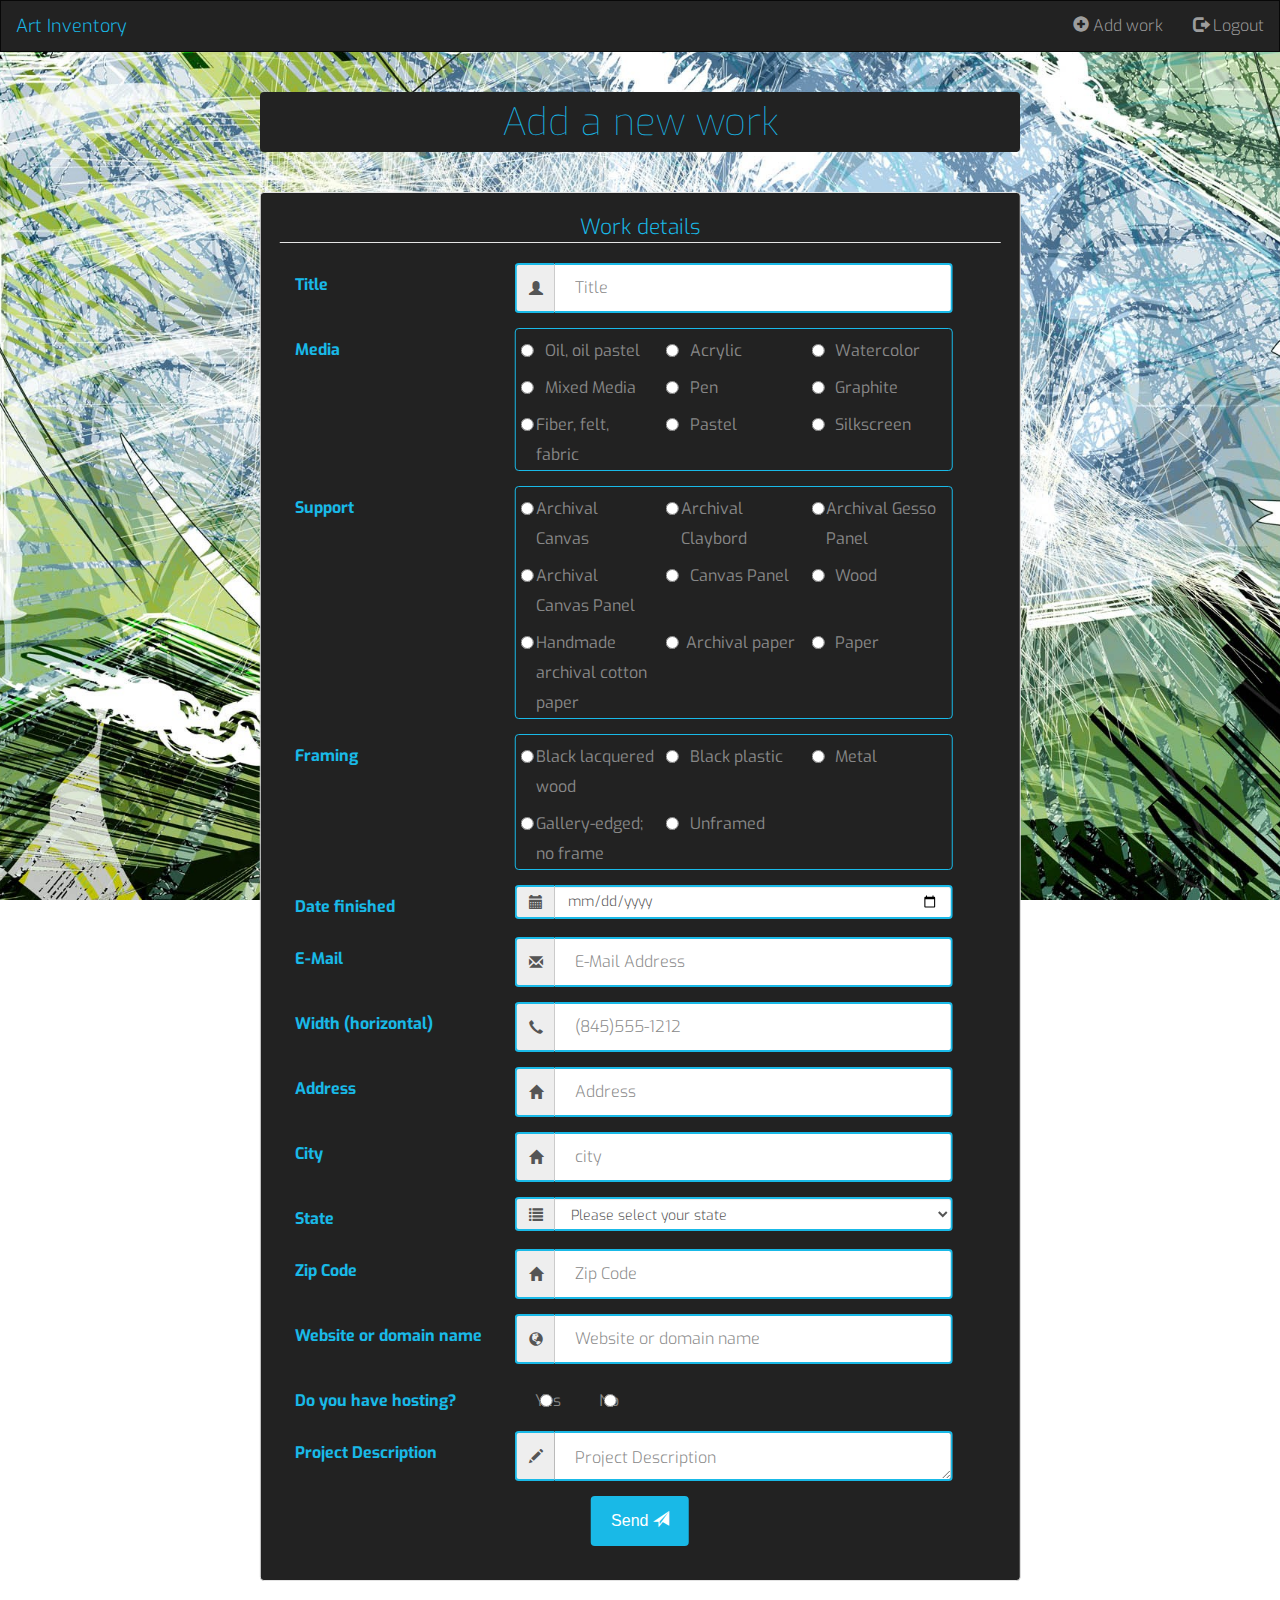
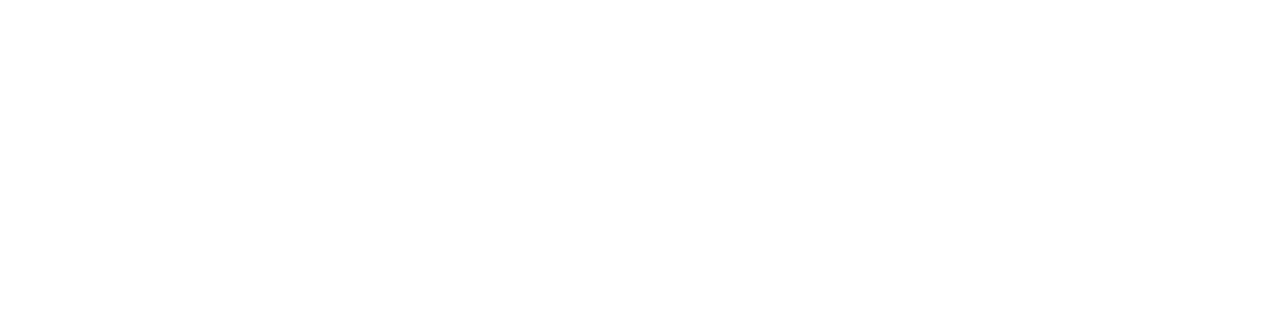
==== addWork.html @ 657169b6 "addWork page layout half done" ====
<!DOCTYPE html>
<html lang="en">
    <head>
        <meta charset="utf-8">
        <meta http-equiv="X-UA-Compatible" content="IE=edge">
        <meta name="viewport" content="width=device-width, initial-scale=1">
        <title>Add Work - Art Inventory</title>

        <!-- CSS -->
        <link rel="stylesheet" href="https://maxcdn.bootstrapcdn.com/bootstrap/3.3.7/css/bootstrap.min.css">
        <link rel="stylesheet" href="assets/font-awesome/css/font-awesome.min.css">
        <link rel="stylesheet" href="assets/css/form-elements.css">
        <link rel="stylesheet" href="assets/css/thumbnail-gallery.css">
        <link rel="stylesheet" href="assets/css/add-work.css">
        <link rel="stylesheet" href="assets/css/style.css">

        <!-- HTML5 Shim and Respond.js IE8 support of HTML5 elements and media queries -->
        <!-- WARNING: Respond.js doesn't work if you view the page via file:// -->
        <!--[if lt IE 9]>
            <script src="https://oss.maxcdn.com/libs/html5shiv/3.7.0/html5shiv.js"></script>
            <script src="https://oss.maxcdn.com/libs/respond.js/1.4.2/respond.min.js"></script>
        <![endif]-->

        <!-- Favicon and touch icons -->
        <link rel="shortcut icon" href="assets/ico/favicon.png">
        <link rel="apple-touch-icon-precomposed" sizes="144x144" href="assets/ico/apple-touch-icon-144-precomposed.png">
        <link rel="apple-touch-icon-precomposed" sizes="114x114" href="assets/ico/apple-touch-icon-114-precomposed.png">
        <link rel="apple-touch-icon-precomposed" sizes="72x72" href="assets/ico/apple-touch-icon-72-precomposed.png">
        <link rel="apple-touch-icon-precomposed" href="assets/ico/apple-touch-icon-57-precomposed.png">

    </head>

    <body>
        <nav class="navbar navbar-inverse">
            <div class="container-fluid">
                <div class="navbar-header">
                    <a class="navbar-brand blue" href="myInventory.html">Art Inventory</a>
                </div>
                <ul class="nav navbar-nav navbar-right">
                    <!-- <li class="active"><a href="index.php">Home</a></li>
                    <li><a href="myInventory.php">My Inventory</a></li>
                    <li class="dropdown"><a class="dropdown-toggle" data-toggle="dropdown" href="#">Sample Page<span class="caret"></span></a>
                        <ul class="dropdown-menu">
                            <li><a href="#">Page 1-1</a></li>
                            <li><a href="#">Page 1-2</a></li>
                            <li><a href="#">Page 1-3</a></li>
                        </ul>
                    </li>
                    <li><a href="#"><span class="glyphicon glyphicon-user"></span> Sign Up</a></li> -->
                    <li><a href="addWork.html"><span class="glyphicon glyphicon-plus-sign"></span> Add work</a></li>
                    <li><a href="#"><span class="glyphicon glyphicon-log-out"></span> Logout</a></li>
                </ul>
            </div>
        </nav>
        
        <!-- Top content -->
        <div class="top-content">
            
            <div class="inner-bg">
                <div class="container">
                    
                    <div class="col-sm-8 col-sm-offset-2 text welcome-heading" id='my-inventory-welcome-heading'>
                        <h1><span class='blue'>Add a new work</span></h1>
                    </div>
                    
                    <div class="row">
                        <form class="well form-horizontal col-sm-5" action=" " method="post"  id="add_work_form">
                            <fieldset>

                                <!-- Form Name -->
                                <legend class='blue'>Work details</legend>

                                <!-- Text input-->
                                <div class="form-group">
                                    <label class="col-md-4 control-label blue">Title</label>
                                    <div class="col-md-4 inputGroupContainer groupContainer">
                                        <div class="input-group">
                                            <span class="input-group-addon"><i class="glyphicon glyphicon-user"></i></span>
                                            <input  name="title" placeholder="Title" class="form-control"  type="text">
                                        </div>
                                    </div>
                                </div>

                                <!-- radio checks -->
                                <div class="form-group">
                                    <label class="col-md-4 control-label blue">Media</label>
                                    <div class="col-md-4 groupContainer">
                                        <table>
                                            <tbody>
                                                <tr>
                                                    <td>
                                                        <div class="radio">
                                                            <input type="radio" name="hosting" value="no" />
                                                            <label> Oil, oil pastel</label>
                                                        </div>
                                                    </td>
                                                    <td>
                                                        <div class="radio">
                                                            <input type="radio" name="hosting" value="no" />
                                                            <label> Acrylic</label>
                                                        </div>
                                                    </td>
                                                    <td>
                                                        <div class="radio">
                                                            <input type="radio" name="hosting" value="no" />
                                                            <label> Watercolor</label>
                                                        </div>
                                                    </td>
                                                </tr>
                                                <tr>
                                                    <td>
                                                        <div class="radio">
                                                            <input type="radio" name="hosting" value="no" />
                                                            <label> Mixed Media</label>
                                                        </div>
                                                    </td>
                                                    <td>
                                                        <div class="radio">
                                                            <input type="radio" name="hosting" value="no" />
                                                            <label> Pen</label>
                                                        </div>
                                                    </td>
                                                    <td>
                                                        <div class="radio">
                                                            <input type="radio" name="hosting" value="no" />
                                                            <label> Graphite</label>
                                                        </div>
                                                    </td>
                                                </tr>
                                                <tr>
                                                    <td>
                                                        <div class="radio">
                                                            <input type="radio" name="hosting" value="no" />
                                                            <label> Fiber, felt, fabric</label>
                                                        </div>
                                                    </td>
                                                    <td>
                                                        <div class="radio">
                                                            <input type="radio" name="hosting" value="no" />
                                                            <label> Pastel</label>
                                                        </div>
                                                    </td>
                                                    <td>
                                                        <div class="radio">
                                                            <input type="radio" name="hosting" value="no" />
                                                            <label> Silkscreen</label>
                                                        </div>
                                                    </td>
                                                </tr>
                                            </tbody>
                                        </table>
                                    </div>
                                </div>

                                <!-- radio checks -->
                                <div class="form-group">
                                    <label class="col-md-4 control-label blue">Support</label>
                                    <div class="col-md-4 groupContainer">
                                        <table>
                                            <tbody>
                                                <tr>
                                                    <td>
                                                        <div class="radio">
                                                            <input type="radio" name="hosting" value="no" />
                                                            <label> Archival Canvas</label>
                                                        </div>
                                                    </td>
                                                    <td>
                                                        <div class="radio">
                                                            <input type="radio" name="hosting" value="no" />
                                                            <label> Archival Claybord</label>
                                                        </div>
                                                    </td>
                                                    <td>
                                                        <div class="radio">
                                                            <input type="radio" name="hosting" value="no" />
                                                            <label> Archival Gesso Panel</label>
                                                        </div>
                                                    </td>
                                                </tr>
                                                <tr>
                                                    <td>
                                                        <div class="radio">
                                                            <input type="radio" name="hosting" value="no" />
                                                            <label> Archival Canvas Panel</label>
                                                        </div>
                                                    </td>
                                                    <td>
                                                        <div class="radio">
                                                            <input type="radio" name="hosting" value="no" />
                                                            <label> Canvas Panel</label>
                                                        </div>
                                                    </td>
                                                    <td>
                                                        <div class="radio">
                                                            <input type="radio" name="hosting" value="no" />
                                                            <label> Wood</label>
                                                        </div>
                                                    </td>
                                                </tr>
                                                <tr>
                                                    <td>
                                                        <div class="radio">
                                                            <input type="radio" name="hosting" value="no" />
                                                            <label> Handmade archival cotton paper</label>
                                                        </div>
                                                    </td>
                                                    <td>
                                                        <div class="radio">
                                                            <input type="radio" name="hosting" value="no" />
                                                            <label> Archival paper</label>
                                                        </div>
                                                    </td>
                                                    <td>
                                                        <div class="radio">
                                                            <input type="radio" name="hosting" value="no" />
                                                            <label> Paper</label>
                                                        </div>
                                                    </td>
                                                </tr>
                                            </tbody>
                                        </table>
                                    </div>
                                </div>

                                <!-- radio checks -->
                                <div class="form-group">
                                    <label class="col-md-4 control-label blue">Framing</label>
                                    <div class="col-md-4 groupContainer">
                                        <table>
                                            <tbody>
                                                <tr>
                                                    <td>
                                                        <div class="radio">
                                                            <input type="radio" name="hosting" value="no" />
                                                            <label> Black lacquered wood</label>
                                                        </div>
                                                    </td>
                                                    <td>
                                                        <div class="radio">
                                                            <input type="radio" name="hosting" value="no" />
                                                            <label> Black plastic</label>
                                                        </div>
                                                    </td>
                                                    <td>
                                                        <div class="radio">
                                                            <input type="radio" name="hosting" value="no" />
                                                            <label> Metal</label>
                                                        </div>
                                                    </td>
                                                </tr>
                                                <tr>
                                                    <td>
                                                        <div class="radio">
                                                            <input type="radio" name="hosting" value="no" />
                                                            <label> Gallery-edged; no frame</label>
                                                        </div>
                                                    </td>
                                                    <td>
                                                        <div class="radio">
                                                            <input type="radio" name="hosting" value="no" />
                                                            <label> Unframed</label>
                                                        </div>
                                                    </td>
                                                </tr>
                                            </tbody>
                                        </table>
                                    </div>
                                </div>

                                <!-- Date -->
                                <div class="form-group">
                                    <label class="col-md-4 control-label blue">Date finished</label>  
                                    <div class="col-md-4 inputGroupContainer groupContainer">
                                        <div class="input-group">
                                            <span class="input-group-addon"><i class="glyphicon glyphicon-calendar"></i></span>
                                            <input name="date" placeholder="Date" class="form-control"  type="date">
                                        </div>
                                    </div>
                                </div>

                                <!-- Text input-->
                                <div class="form-group">
                                    <label class="col-md-4 control-label blue">E-Mail</label>  
                                    <div class="col-md-4 inputGroupContainer groupContainer">
                                        <div class="input-group">
                                            <span class="input-group-addon"><i class="glyphicon glyphicon-envelope"></i></span>
                                            <input name="email" placeholder="E-Mail Address" class="form-control"  type="text">
                                        </div>
                                    </div>
                                </div>


                                <!-- Text input-->
                                <div class="form-group">
                                    <label class="col-md-4 control-label blue">Width (horizontal)</label>  
                                    <div class="col-md-4 inputGroupContainer groupContainer">
                                        <div class="input-group">
                                            <span class="input-group-addon"><i class="glyphicon glyphicon-earphone"></i></span>
                                            <input name="phone" placeholder="(845)555-1212" class="form-control" type="text">
                                        </div>
                                    </div>
                                </div>

                                <!-- Text input-->
                                <div class="form-group">
                                    <label class="col-md-4 control-label blue">Address</label>  
                                    <div class="col-md-4 inputGroupContainer groupContainer">
                                        <div class="input-group">
                                            <span class="input-group-addon"><i class="glyphicon glyphicon-home"></i></span>
                                            <input name="address" placeholder="Address" class="form-control" type="text">
                                        </div>
                                    </div>
                                </div>

                                <!-- Text input-->
                                <div class="form-group">
                                    <label class="col-md-4 control-label blue">City</label>  
                                    <div class="col-md-4 inputGroupContainer groupContainer">
                                        <div class="input-group">
                                            <span class="input-group-addon"><i class="glyphicon glyphicon-home"></i></span>
                                            <input name="city" placeholder="city" class="form-control"  type="text">
                                        </div>
                                    </div>
                                </div>

                                <!-- Select Basic -->
                                <div class="form-group"> 
                                    <label class="col-md-4 control-label blue">State</label>
                                    <div class="col-md-4 selectContainer groupContainer">
                                        <div class="input-group">
                                            <span class="input-group-addon"><i class="glyphicon glyphicon-list"></i></span>
                                            <select name="state" class="form-control selectpicker" >
                                                <option value=" " >Please select your state</option>
                                                <option>Alabama</option>
                                                <option>Alaska</option>
                                                <option >Arizona</option>
                                                <option >Arkansas</option>
                                                <option >California</option>
                                                <option >Colorado</option>
                                                <option >Connecticut</option>
                                                <option >Delaware</option>
                                                <option >District of Columbia</option>
                                                <option> Florida</option>
                                                <option >Georgia</option>
                                                <option >Hawaii</option>
                                                <option >daho</option>
                                                <option >Illinois</option>
                                                <option >Indiana</option>
                                                <option >Iowa</option>
                                                <option> Kansas</option>
                                                <option >Kentucky</option>
                                                <option >Louisiana</option>
                                                <option>Maine</option>
                                                <option >Maryland</option>
                                                <option> Mass</option>
                                                <option >Michigan</option>
                                                <option >Minnesota</option>
                                                <option>Mississippi</option>
                                                <option>Missouri</option>
                                                <option>Montana</option>
                                                <option>Nebraska</option>
                                                <option>Nevada</option>
                                                <option>New Hampshire</option>
                                                <option>New Jersey</option>
                                                <option>New Mexico</option>
                                                <option>New York</option>
                                                <option>North Carolina</option>
                                                <option>North Dakota</option>
                                                <option>Ohio</option>
                                                <option>Oklahoma</option>
                                                <option>Oregon</option>
                                                <option>Pennsylvania</option>
                                                <option>Rhode Island</option>
                                                <option>South Carolina</option>
                                                <option>South Dakota</option>
                                                <option>Tennessee</option>
                                                <option>Texas</option>
                                                <option> Uttah</option>
                                                <option>Vermont</option>
                                                <option>Virginia</option>
                                                <option >Washington</option>
                                                <option >West Virginia</option>
                                                <option>Wisconsin</option>
                                                <option >Wyoming</option>
                                            </select>
                                        </div>
                                    </div>
                                </div>

                                <!-- Text input-->
                                <div class="form-group">
                                    <label class="col-md-4 control-label blue">Zip Code</label>  
                                    <div class="col-md-4 inputGroupContainer groupContainer">
                                        <div class="input-group">
                                            <span class="input-group-addon"><i class="glyphicon glyphicon-home"></i></span>
                                            <input name="zip" placeholder="Zip Code" class="form-control"  type="text">
                                        </div>
                                    </div>
                                </div>

                                <!-- Text input-->
                                <div class="form-group">
                                    <label class="col-md-4 control-label blue">Website or domain name</label>  
                                    <div class="col-md-4 inputGroupContainer groupContainer">
                                        <div class="input-group">
                                            <span class="input-group-addon"><i class="glyphicon glyphicon-globe"></i></span>
                                            <input name="website" placeholder="Website or domain name" class="form-control" type="text">
                                        </div>
                                    </div>
                                </div>

                                <!-- radio checks -->
                                <div class="form-group">
                                    <label class="col-md-4 control-label blue">Do you have hosting?</label>
                                    <div class="col-md-4 groupContainer">
                                        <div class="radio">
                                            <label>
                                                <input type="radio" name="hosting" value="yes" /> Yes
                                            </label>
                                        </div>
                                        <div class="radio">
                                            <label>
                                                <input type="radio" name="hosting" value="no" /> No
                                            </label>
                                        </div>
                                    </div>
                                </div>

                                <!-- Text area -->
                                <div class="form-group">
                                    <label class="col-md-4 control-label blue">Project Description</label>
                                    <div class="col-md-4 inputGroupContainer groupContainer">
                                        <div class="input-group">
                                            <span class="input-group-addon"><i class="glyphicon glyphicon-pencil"></i></span>
                                            <textarea class="form-control" name="comment" placeholder="Project Description"></textarea>
                                        </div>
                                    </div>
                                </div>

                                <!-- Button -->
                                <div class="form-group">
                                    <label class="col-md-4 control-label"></label>
                                    <div class="col-md-4">
                                        <button type="submit" class="btn btn-warning" >Send <span class="glyphicon glyphicon-send"></span></button>
                                    </div>
                                </div>

                            </fieldset>
                        </form>
                    </div>
                </div>
            </div>
        </div>

        <!-- Footer -->
        <footer>
            <div class="container">
                <div class="row">
                    
                    <div class="col-sm-8 col-sm-offset-2">
                        <div class="footer-border"></div>
                        <p>Footer goes here</p>
                    </div>
                    
                </div>
            </div>
        </footer>

        <!-- Javascript -->
        <script src="assets/js/jquery-1.11.1.min.js"></script>
        <script src="assets/bootstrap/js/bootstrap.min.js"></script>
        <script src="assets/js/jquery.backstretch.min.js"></script>
        <script src="assets/js/scripts.js"></script>
        
        <!--[if lt IE 10]>
            <script src="assets/js/placeholder.js"></script>
        <![endif]-->

    </body>

</html>
---- assets/css/form-elements.css ----
input[type="text"], 
input[type="email"],
input[type="password"], 
textarea, 
textarea.form-control {
	height: 50px;
    margin: 0;
    padding: 0 20px;
    vertical-align: middle;
    background: #fff;
    border: 3px solid #fff;
    font-family: 'Exo', sans-serif;
    font-size: 16px;
    font-weight: 300;
    line-height: 50px;
    color: #888;
    -moz-border-radius: 4px; -webkit-border-radius: 4px; border-radius: 4px;
    -moz-box-shadow: none; -webkit-box-shadow: none; box-shadow: none;
    -o-transition: all .3s; -moz-transition: all .3s; -webkit-transition: all .3s; -ms-transition: all .3s; transition: all .3s;
    display: inline;
}

@media (min-width: 768px) {
    #sign-up-form-col-sm-5 {
        width: 68%;
    }
}

textarea, 
textarea.form-control {
	padding-top: 10px;
	padding-bottom: 10px;
	line-height: 30px;
}

input[type="text"]:focus, 
input[type="password"]:focus, 
textarea:focus, 
textarea.form-control:focus {
	outline: 0;
	background: #fff;
    border: 3px solid #fff;
    -moz-box-shadow: none; -webkit-box-shadow: none; box-shadow: none;
}

input[type="text"]:-moz-placeholder, input[type="password"]:-moz-placeholder, 
textarea:-moz-placeholder, textarea.form-control:-moz-placeholder { color: #888; }

input[type="text"]:-ms-input-placeholder, input[type="password"]:-ms-input-placeholder, 
textarea:-ms-input-placeholder, textarea.form-control:-ms-input-placeholder { color: #888; }

input[type="text"]::-webkit-input-placeholder, input[type="password"]::-webkit-input-placeholder, 
textarea::-webkit-input-placeholder, textarea.form-control::-webkit-input-placeholder { color: #888; }



button.btn {
	height: 50px;
    margin: 0;
    padding: 0 20px;
    vertical-align: middle;
    background: #19b9e7;
    border: 0;
    font-family: 'Roboto', sans-serif;
    font-size: 16px;
    font-weight: 300;
    line-height: 50px;
    color: #fff;
    -moz-border-radius: 4px; -webkit-border-radius: 4px; border-radius: 4px;
    text-shadow: none;
    -moz-box-shadow: none; -webkit-box-shadow: none; box-shadow: none;
    -o-transition: all .3s; -moz-transition: all .3s; -webkit-transition: all .3s; -ms-transition: all .3s; transition: all .3s;
}

button.btn:hover { opacity: 0.6; color: #fff; }

button.btn:active { outline: 0; opacity: 0.6; color: #fff; -moz-box-shadow: none; -webkit-box-shadow: none; box-shadow: none; }

button.btn:focus { outline: 0; opacity: 0.6; background: #19b9e7; color: #fff; }

button.btn:active:focus, button.btn.active:focus { outline: 0; opacity: 0.6; background: #19b9e7; color: #fff; }
---- assets/css/thumbnail-gallery.css ----
/*!
 * Start Bootstrap - Thumbnail Gallery (http://startbootstrap.com/)
 * Copyright 2013-2016 Start Bootstrap
 * Licensed under MIT (https://github.com/BlackrockDigital/startbootstrap/blob/gh-pages/LICENSE)
 */

body {

}

@media (min-width: 768px) {
    #my-inventory {
        width: 100%;
    }
}

#my-inventory-welcome-heading {
	margin-bottom: 40px;
}

.margin-top-40px {
    margin-top: 40px;
}

.thumbnail {
    /*display: block;*/
    padding: 0;
    /*margin-bottom: 20px;*/
    /*line-height: 1.42857143;*/
    /*background-color: #fff;*/
    border: 1px solid black;
    border-radius: 0;
    /*-webkit-transition: border .2s ease-in-out;*/
    /*-o-transition: border .2s ease-in-out;*/
    /*transition: border .2s ease-in-out;*/
}

footer {
    margin: 50px 0;
}
---- assets/css/add-work.css ----
#add_work_form {
		width: 95%;
		background-color: #222;
}

@media (min-width: 768px) {
	#add_work_form {
		width: 65%;
	}
}

@media (min-width: 992px) {
	.form-group > label.col-md-4 {
	    padding-left: 30px;
	    padding-right: 0px;
	}
}

@media (min-width: 992px) {
	.groupContainer {
	    width: 58.33333333%;
	}
}

@media (min-width: 768px) {
	.form-horizontal .control-label {
	    text-align: left;
	}
}

#add_work_form .input-group-addon:first-child {
	border: 2px solid #19b9e7;
	border-style: solid none solid solid;
}

#add_work_form .input-group .form-control:last-child {
	border: 2px solid #19b9e7;
	border-style: solid solid solid	none;
}

#add_work_form table {
	width: 100%;
	border: 1px solid #19b9e7;
	border-radius: 4px;
	border-collapse: separate;
}

.form-group > div.col-md-4 {
	padding-left: 0;
	padding-right: 0;
}

#add_work_form .radio {
	float: left;
}

#add_work_form .radio label {
	text-align: left;
}

#add_work_form .radio input[type=radio] {
	vertical-align: top;
    position: relative;
    margin-top: 8px;
    margin-bottom: -30px;
    margin-left: 5px;
    float: left;
}

td	{
	width: 33.33333333%;
	padding-right: 7px;
	vertical-align: top;
}

#add_work_form .input-group {
	width: 100%;
}
---- assets/css/style.css ----
@import	url(https://fonts.googleapis.com/css?family=Exo);

body {
    font-family: 'Exo', sans-serif;
    font-size: 16px;
    font-weight: 300;
    color: #888;
    line-height: 30px;
    text-align: center;
}

strong { font-weight: bold; }

a, a:hover, a:focus {
	color: #19b9e7;
	text-decoration: none;
    -o-transition: all .3s; -moz-transition: all .3s; -webkit-transition: all .3s; -ms-transition: all .3s; transition: all .3s;
}

h1, h2 {
	margin: 0;
	font-size: 38px;
    font-weight: 100;
    color: #555;
    line-height: 50px;
}

h3 {
	font-size: 22px;
    font-weight: 300;
    color: #555;
    line-height: 30px;
}

img { max-width: 100%; }

::-moz-selection { background: #19b9e7; color: #fff; text-shadow: none; }
::selection { background: #19b9e7; color: #fff; text-shadow: none; }


.btn-link-1 {
	display: inline-block;
	height: 50px;
	margin: 5px;
	padding: 16px 20px 0 20px;
	background: #19b9e7;
	font-size: 16px;
    font-weight: 300;
    line-height: 16px;
    color: #fff;
    -moz-border-radius: 4px; -webkit-border-radius: 4px; border-radius: 4px;
}
.btn-link-1:hover, .btn-link-1:focus, .btn-link-1:active { outline: 0; opacity: 0.6; color: #fff; }

.btn-link-1.btn-link-1-facebook { background: #4862a3; }
.btn-link-1.btn-link-1-twitter { background: #55acee; }
.btn-link-1.btn-link-1-google-plus { background: #dd4b39; }

.btn-link-1 i {
	padding-right: 5px;
	vertical-align: middle;
	font-size: 20px;
	line-height: 20px;
}

.btn-link-2 {
	display: inline-block;
	height: 50px;
	margin: 5px;
	padding: 15px 20px 0 20px;
	background: rgba(0, 0, 0, 0.3);
	border: 1px solid #fff;
	font-size: 16px;
    font-weight: 300;
    line-height: 16px;
    color: #fff;
    -moz-border-radius: 4px; -webkit-border-radius: 4px; border-radius: 4px;
}
.btn-link-2:hover, .btn-link-2:focus, 
.btn-link-2:active, .btn-link-2:active:focus { outline: 0; opacity: 0.6; background: rgba(0, 0, 0, 0.3); color: #fff; }

.btn-link-2 i {
	padding-right: 5px;
	vertical-align: middle;
	font-size: 20px;
	line-height: 20px;
}

/***** New added style *****/

.col-sm-5 {
	position: relative;
	left: 50%;
	transform: translateX(-50%);
}

.blue {
	color: #19b9e7 !important;
}


/***** Top content *****/
.navbar {
	border-radius: 0;
	margin-bottom: 0;
}

/*.navbar-brand {
	color: #19b9e7 !important;
}*/

.inner-bg {
    padding: 40px 0 80px 0;
}

.top-content .text {
	color: #fff;
}

.welcome-heading {
	background-color: #222;
	border-radius: 4px;
}

.welcome-heading h1 {
	line-height: 60px;
}

.top-content .text h1 {
	color: white;
}

.top-content .description {
	margin: 20px 0 10px 0;
}

.top-content .description p { opacity: 0.8; }

.top-content .description a {
	color: #fff;
}
.top-content .description a:hover, 
.top-content .description a:focus { border-bottom: 1px dotted #fff; }

.sign-up-form-box {
	background-color: #222;
	border-radius: 4px;
}

.form-box {
	margin-top: 40px;
}

.form-top {
	overflow: hidden;
	padding: 0 25px 15px 25px;
	background: #444;
	background: rgba(0, 0, 0, 0.35);
	-moz-border-radius: 4px 4px 0 0; -webkit-border-radius: 4px 4px 0 0; border-radius: 4px 4px 0 0;
	text-align: left;
}

.form-top-left {
	float: left;
	width: 70%;
	padding: 25px 15px 0 15px;
}

.form-top-left > p {
	font-size: 1.2em;
}

.form-top-left h3 { 
	margin-top: 0; color: #fff; 
}

.form-top-left p {
	opacity: 1; 
	color: white;
}

.form-top-right {
	float: left;
	width: 25%;
	padding-top: 5px;
	font-size: 66px;
	color: #fff;
	line-height: 100px;
	text-align: right;
	opacity: 0.3;
}

.form-bottom {
	padding: 25px 25px 30px 25px;
	background: #444;
	background: rgba(0, 0, 0, 0.3);
	-moz-border-radius: 0 0 4px 4px; -webkit-border-radius: 0 0 4px 4px; border-radius: 0 0 4px 4px;
	text-align: left;
}

.form-bottom form textarea {
	height: 100px;
}

.form-bottom form button.btn {
	width: 100%;
}

.form-bottom form .input-error {
	border-color: red;
}

.social-login {
	margin-top: 35px;
}

.social-login h3 {
	color: #fff;
}

.social-login-buttons {
	margin-top: 25px;
}

.middle-border {
	min-height: 300px;
	margin-top: 170px;
	border-right: 1px solid #fff;
	border-right: 1px solid rgba(255, 255, 255, 0.6);
}


/***** Footer *****/

footer {
	padding-bottom: 70px;
	color: #fff;
}

footer .footer-border {
	width: 200px;
	margin: 0 auto;
	padding-bottom: 30px;
	border-top: 1px solid #fff;
	border-top: 1px solid rgba(255, 255, 255, 0.6);
}

footer p { opacity: 0.8; }

footer a {
	color: #fff;
}
footer a:hover, footer a:focus { color: #fff; border-bottom: 1px dotted #fff; }


/***** Media queries *****/

@media (min-width: 992px) and (max-width: 1199px) {}

@media (min-width: 768px) and (max-width: 991px) {}

@media (max-width: 767px) {
	
	.middle-border { min-height: auto; margin: 65px 30px 0 30px; border-right: 0; 
						border-top: 1px solid #fff; border-top: 1px solid rgba(255, 255, 255, 0.6); }
	
}

@media (max-width: 415px) {
	
	h1, h2 { font-size: 32px; }

}

/***** new added classes *****/



/***** Icons *****/
.green-icon {
	color: green;
	height: 50px;
	top: 50%;
}

.red-icon {
	color: red;
	height: 50px;
	top: 50%;
}

.hide-for-now {
	display: none;
}

/*input#form-first-name {
    width: 70%;
}*/
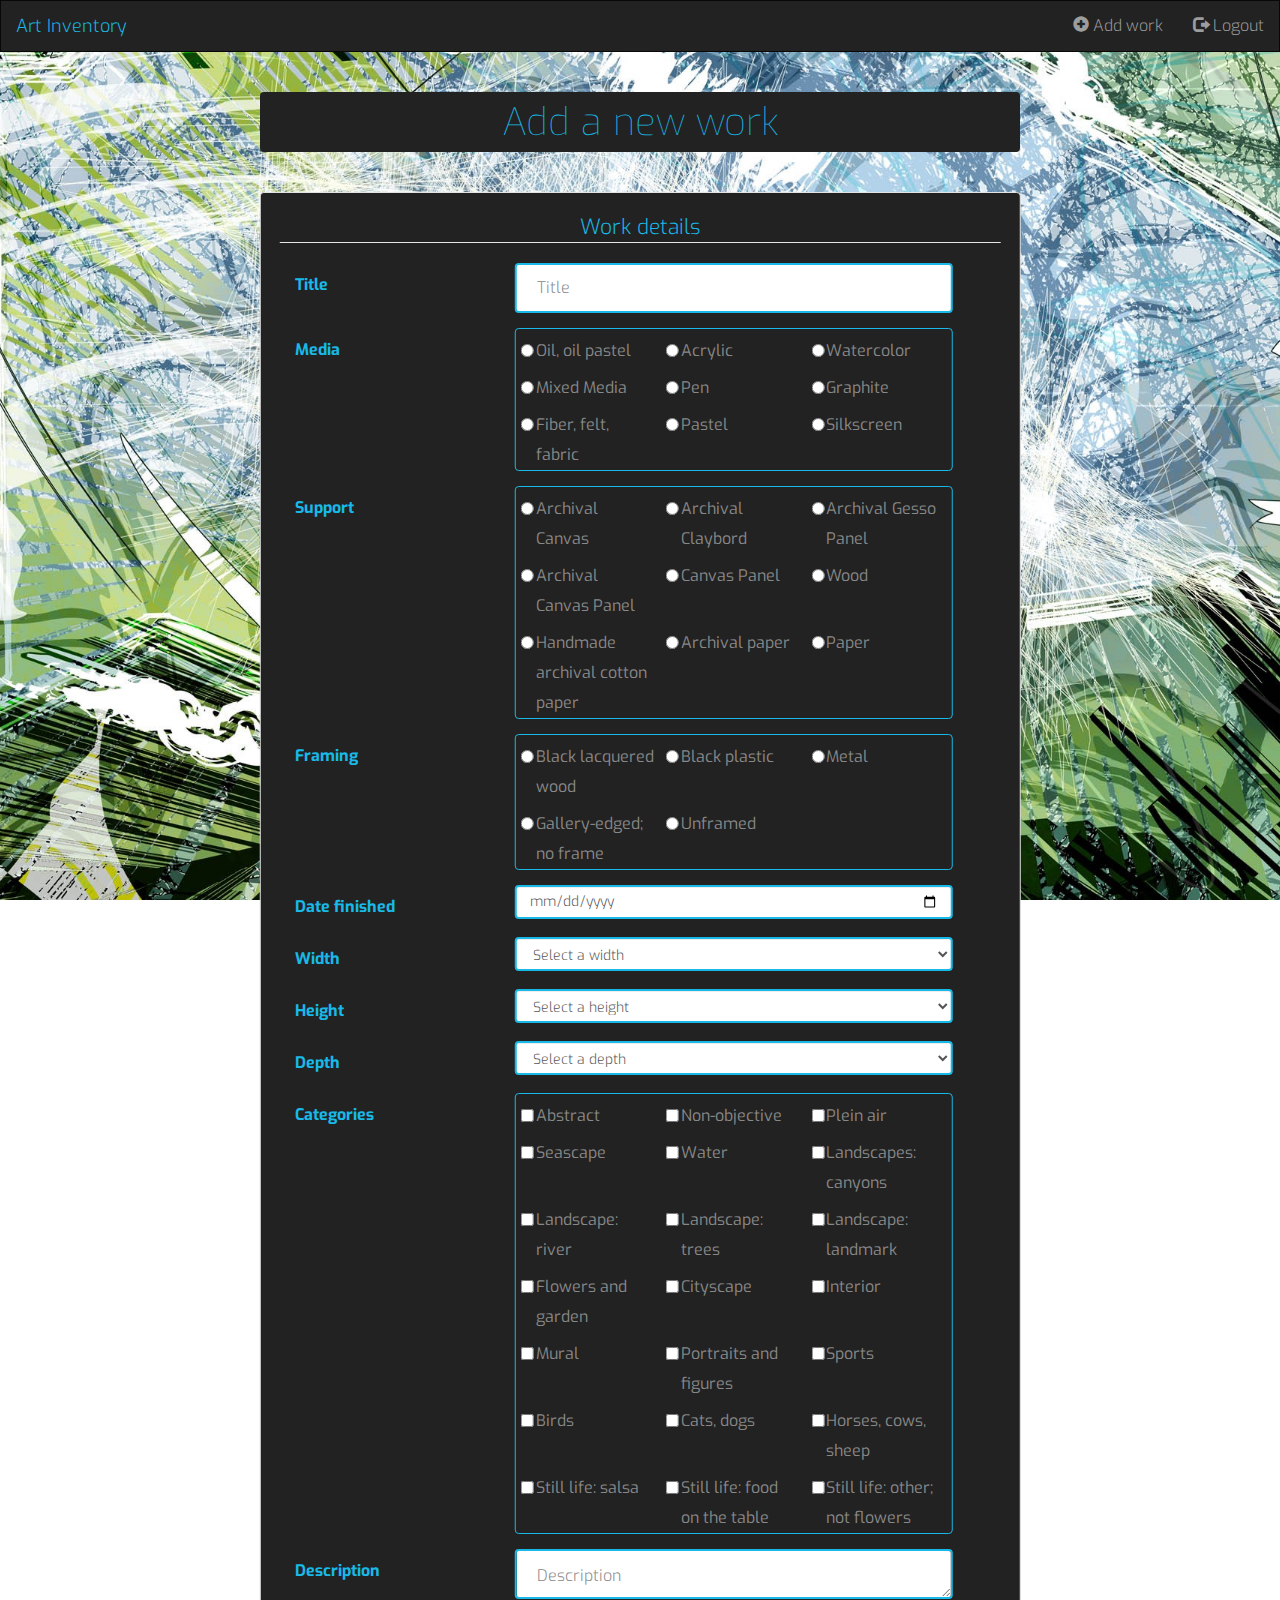
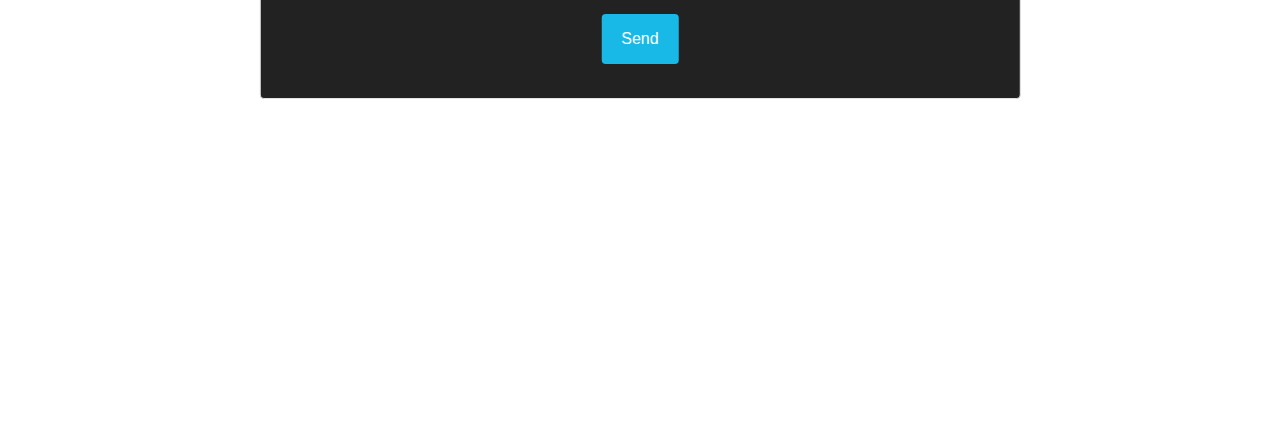
==== commit 7729fe39: "addWork page layout done" ====
--- a/addWork.html
+++ b/addWork.html
@@ -75,7 +75,6 @@
                                     <label class="col-md-4 control-label blue">Title</label>
                                     <div class="col-md-4 inputGroupContainer groupContainer">
                                         <div class="input-group">
-                                            <span class="input-group-addon"><i class="glyphicon glyphicon-user"></i></span>
                                             <input  name="title" placeholder="Title" class="form-control"  type="text">
                                         </div>
                                     </div>
@@ -90,60 +89,60 @@
                                                 <tr>
                                                     <td>
                                                         <div class="radio">
-                                                            <input type="radio" name="hosting" value="no" />
-                                                            <label> Oil, oil pastel</label>
-                                                        </div>
-                                                    </td>
-                                                    <td>
-                                                        <div class="radio">
-                                                            <input type="radio" name="hosting" value="no" />
-                                                            <label> Acrylic</label>
-                                                        </div>
-                                                    </td>
-                                                    <td>
-                                                        <div class="radio">
-                                                            <input type="radio" name="hosting" value="no" />
-                                                            <label> Watercolor</label>
-                                                        </div>
-                                                    </td>
-                                                </tr>
-                                                <tr>
-                                                    <td>
-                                                        <div class="radio">
-                                                            <input type="radio" name="hosting" value="no" />
-                                                            <label> Mixed Media</label>
-                                                        </div>
-                                                    </td>
-                                                    <td>
-                                                        <div class="radio">
-                                                            <input type="radio" name="hosting" value="no" />
-                                                            <label> Pen</label>
-                                                        </div>
-                                                    </td>
-                                                    <td>
-                                                        <div class="radio">
-                                                            <input type="radio" name="hosting" value="no" />
-                                                            <label> Graphite</label>
-                                                        </div>
-                                                    </td>
-                                                </tr>
-                                                <tr>
-                                                    <td>
-                                                        <div class="radio">
-                                                            <input type="radio" name="hosting" value="no" />
-                                                            <label> Fiber, felt, fabric</label>
-                                                        </div>
-                                                    </td>
-                                                    <td>
-                                                        <div class="radio">
-                                                            <input type="radio" name="hosting" value="no" />
-                                                            <label> Pastel</label>
-                                                        </div>
-                                                    </td>
-                                                    <td>
-                                                        <div class="radio">
-                                                            <input type="radio" name="hosting" value="no" />
-                                                            <label> Silkscreen</label>
+                                                            <input type="radio" name="hosting" value="no" id='media1'/>
+                                                            <label for='media1'> Oil, oil pastel</label>
+                                                        </div>
+                                                    </td>
+                                                    <td>
+                                                        <div class="radio">
+                                                            <input type="radio" name="hosting" value="no" id='media2'/>
+                                                            <label for='media2'> Acrylic</label>
+                                                        </div>
+                                                    </td>
+                                                    <td>
+                                                        <div class="radio">
+                                                            <input type="radio" name="hosting" value="no" id='media3'/>
+                                                            <label for='media3'> Watercolor</label>
+                                                        </div>
+                                                    </td>
+                                                </tr>
+                                                <tr>
+                                                    <td>
+                                                        <div class="radio">
+                                                            <input type="radio" name="hosting" value="no" id='media4'/>
+                                                            <label for='media4'> Mixed Media</label>
+                                                        </div>
+                                                    </td>
+                                                    <td>
+                                                        <div class="radio">
+                                                            <input type="radio" name="hosting" value="no" id='media5'/>
+                                                            <label for='media5'> Pen</label>
+                                                        </div>
+                                                    </td>
+                                                    <td>
+                                                        <div class="radio">
+                                                            <input type="radio" name="hosting" value="no" id='media6'/>
+                                                            <label for='media6'> Graphite</label>
+                                                        </div>
+                                                    </td>
+                                                </tr>
+                                                <tr>
+                                                    <td>
+                                                        <div class="radio">
+                                                            <input type="radio" name="hosting" value="no" id='media7'/>
+                                                            <label for='media7'> Fiber, felt, fabric</label>
+                                                        </div>
+                                                    </td>
+                                                    <td>
+                                                        <div class="radio">
+                                                            <input type="radio" name="hosting" value="no" id='media8'/>
+                                                            <label for='media8'> Pastel</label>
+                                                        </div>
+                                                    </td>
+                                                    <td>
+                                                        <div class="radio">
+                                                            <input type="radio" name="hosting" value="no" id='media9'/>
+                                                            <label for='media9'> Silkscreen</label>
                                                         </div>
                                                     </td>
                                                 </tr>
@@ -161,60 +160,60 @@
                                                 <tr>
                                                     <td>
                                                         <div class="radio">
-                                                            <input type="radio" name="hosting" value="no" />
-                                                            <label> Archival Canvas</label>
-                                                        </div>
-                                                    </td>
-                                                    <td>
-                                                        <div class="radio">
-                                                            <input type="radio" name="hosting" value="no" />
-                                                            <label> Archival Claybord</label>
-                                                        </div>
-                                                    </td>
-                                                    <td>
-                                                        <div class="radio">
-                                                            <input type="radio" name="hosting" value="no" />
-                                                            <label> Archival Gesso Panel</label>
-                                                        </div>
-                                                    </td>
-                                                </tr>
-                                                <tr>
-                                                    <td>
-                                                        <div class="radio">
-                                                            <input type="radio" name="hosting" value="no" />
-                                                            <label> Archival Canvas Panel</label>
-                                                        </div>
-                                                    </td>
-                                                    <td>
-                                                        <div class="radio">
-                                                            <input type="radio" name="hosting" value="no" />
-                                                            <label> Canvas Panel</label>
-                                                        </div>
-                                                    </td>
-                                                    <td>
-                                                        <div class="radio">
-                                                            <input type="radio" name="hosting" value="no" />
-                                                            <label> Wood</label>
-                                                        </div>
-                                                    </td>
-                                                </tr>
-                                                <tr>
-                                                    <td>
-                                                        <div class="radio">
-                                                            <input type="radio" name="hosting" value="no" />
-                                                            <label> Handmade archival cotton paper</label>
-                                                        </div>
-                                                    </td>
-                                                    <td>
-                                                        <div class="radio">
-                                                            <input type="radio" name="hosting" value="no" />
-                                                            <label> Archival paper</label>
-                                                        </div>
-                                                    </td>
-                                                    <td>
-                                                        <div class="radio">
-                                                            <input type="radio" name="hosting" value="no" />
-                                                            <label> Paper</label>
+                                                            <input type="radio" name="hosting" value="no" id='support1'/>
+                                                            <label for='support1'> Archival Canvas</label>
+                                                        </div>
+                                                    </td>
+                                                    <td>
+                                                        <div class="radio">
+                                                            <input type="radio" name="hosting" value="no" id='support2'/>
+                                                            <label for='support2'> Archival Claybord</label>
+                                                        </div>
+                                                    </td>
+                                                    <td>
+                                                        <div class="radio">
+                                                            <input type="radio" name="hosting" value="no" id='support3'/>
+                                                            <label for='support3'> Archival Gesso Panel</label>
+                                                        </div>
+                                                    </td>
+                                                </tr>
+                                                <tr>
+                                                    <td>
+                                                        <div class="radio">
+                                                            <input type="radio" name="hosting" value="no" id='support4'/>
+                                                            <label for='support4'> Archival Canvas Panel</label>
+                                                        </div>
+                                                    </td>
+                                                    <td>
+                                                        <div class="radio">
+                                                            <input type="radio" name="hosting" value="no" id='support5'/>
+                                                            <label for='support5'> Canvas Panel</label>
+                                                        </div>
+                                                    </td>
+                                                    <td>
+                                                        <div class="radio">
+                                                            <input type="radio" name="hosting" value="no" id='support6'/>
+                                                            <label for='support6'> Wood</label>
+                                                        </div>
+                                                    </td>
+                                                </tr>
+                                                <tr>
+                                                    <td>
+                                                        <div class="radio">
+                                                            <input type="radio" name="hosting" value="no" id='support7'/>
+                                                            <label for='support7'> Handmade archival cotton paper</label>
+                                                        </div>
+                                                    </td>
+                                                    <td>
+                                                        <div class="radio">
+                                                            <input type="radio" name="hosting" value="no" id='support8'/>
+                                                            <label for='support8'> Archival paper</label>
+                                                        </div>
+                                                    </td>
+                                                    <td>
+                                                        <div class="radio">
+                                                            <input type="radio" name="hosting" value="no" id='support9'/>
+                                                            <label for='support9'> Paper</label>
                                                         </div>
                                                     </td>
                                                 </tr>
@@ -232,34 +231,34 @@
                                                 <tr>
                                                     <td>
                                                         <div class="radio">
-                                                            <input type="radio" name="hosting" value="no" />
-                                                            <label> Black lacquered wood</label>
-                                                        </div>
-                                                    </td>
-                                                    <td>
-                                                        <div class="radio">
-                                                            <input type="radio" name="hosting" value="no" />
-                                                            <label> Black plastic</label>
-                                                        </div>
-                                                    </td>
-                                                    <td>
-                                                        <div class="radio">
-                                                            <input type="radio" name="hosting" value="no" />
-                                                            <label> Metal</label>
-                                                        </div>
-                                                    </td>
-                                                </tr>
-                                                <tr>
-                                                    <td>
-                                                        <div class="radio">
-                                                            <input type="radio" name="hosting" value="no" />
-                                                            <label> Gallery-edged; no frame</label>
-                                                        </div>
-                                                    </td>
-                                                    <td>
-                                                        <div class="radio">
-                                                            <input type="radio" name="hosting" value="no" />
-                                                            <label> Unframed</label>
+                                                            <input type="radio" name="hosting" value="no" id='framing1'/>
+                                                            <label for='framing1'> Black lacquered wood</label>
+                                                        </div>
+                                                    </td>
+                                                    <td>
+                                                        <div class="radio">
+                                                            <input type="radio" name="hosting" value="no" id='framing2'/>
+                                                            <label for='framing2'> Black plastic</label>
+                                                        </div>
+                                                    </td>
+                                                    <td>
+                                                        <div class="radio">
+                                                            <input type="radio" name="hosting" value="no" id='framing3'/>
+                                                            <label for='framing3'> Metal</label>
+                                                        </div>
+                                                    </td>
+                                                </tr>
+                                                <tr>
+                                                    <td>
+                                                        <div class="radio">
+                                                            <input type="radio" name="hosting" value="no" id='framing4'/>
+                                                            <label for='framing4'> Gallery-edged; no frame</label>
+                                                        </div>
+                                                    </td>
+                                                    <td>
+                                                        <div class="radio">
+                                                            <input type="radio" name="hosting" value="no" id='framing5'/>
+                                                            <label for='framing5'> Unframed</label>
                                                         </div>
                                                     </td>
                                                 </tr>
@@ -273,167 +272,250 @@
                                     <label class="col-md-4 control-label blue">Date finished</label>  
                                     <div class="col-md-4 inputGroupContainer groupContainer">
                                         <div class="input-group">
-                                            <span class="input-group-addon"><i class="glyphicon glyphicon-calendar"></i></span>
                                             <input name="date" placeholder="Date" class="form-control"  type="date">
                                         </div>
                                     </div>
                                 </div>
 
-                                <!-- Text input-->
-                                <div class="form-group">
-                                    <label class="col-md-4 control-label blue">E-Mail</label>  
+                                <!-- Select Basic -->
+                                <div class="form-group"> 
+                                    <label class="col-md-4 control-label blue">Width</label>
+                                    <div class="col-md-4 selectContainer groupContainer">
+                                        <div class="input-group">
+                                            <select name="state" class="form-control selectpicker" >
+                                                <option value=" " >Select a width</option>
+                                                <option>4</option>
+                                                <option>5</option>
+                                                <option>6</option>
+                                                <option>7</option>
+                                                <option>8</option>
+                                                <option>9</option>
+                                                <option>10</option>
+                                                <option>11</option>
+                                                <option>12</option>
+                                                <option>14</option>
+                                                <option>16</option>
+                                                <option>18</option>
+                                                <option>20</option>
+                                                <option>22</option>
+                                                <option>24</option>
+                                                <option>32</option>
+                                                <option>36</option>
+                                                <option>48</option>
+                                                <option>Other</option>
+                                            </select>
+                                        </div>
+                                    </div>
+                                </div>
+
+                                <!-- Select Basic -->
+                                <div class="form-group"> 
+                                    <label class="col-md-4 control-label blue">Height</label>
+                                    <div class="col-md-4 selectContainer groupContainer">
+                                        <div class="input-group">
+                                            <select name="state" class="form-control selectpicker" >
+                                                <option value=" " >Select a height</option>
+                                                <option>4</option>
+                                                <option>5</option>
+                                                <option>6</option>
+                                                <option>7</option>
+                                                <option>8</option>
+                                                <option>9</option>
+                                                <option>10</option>
+                                                <option>11</option>
+                                                <option>12</option>
+                                                <option>14</option>
+                                                <option>16</option>
+                                                <option>18</option>
+                                                <option>20</option>
+                                                <option>22</option>
+                                                <option>24</option>
+                                                <option>32</option>
+                                                <option>36</option>
+                                                <option>48</option>
+                                                <option>Other</option>
+                                            </select>
+                                        </div>
+                                    </div>
+                                </div>
+
+                                <!-- Select Basic -->
+                                <div class="form-group"> 
+                                    <label class="col-md-4 control-label blue">Depth</label>
+                                    <div class="col-md-4 selectContainer groupContainer">
+                                        <div class="input-group">
+                                            <select name="state" class="form-control selectpicker" >
+                                                <option value=" " >Select a depth</option>
+                                                <option>0.1</option>
+                                                <option>0.25</option>
+                                                <option>0.5</option>
+                                                <option>0.75</option>
+                                                <option>1.0</option>
+                                                <option>1.5</option>
+                                                <option>2</option>
+                                                <option>Other</option>
+                                            </select>
+                                        </div>
+                                    </div>
+                                </div>
+
+                                <!-- Check boxes -->
+                                <div class="form-group">
+                                    <label class="col-md-4 control-label blue">Categories</label>
+                                    <div class="col-md-4 groupContainer">
+                                        <table>
+                                            <tbody>
+                                                <tr>
+                                                    <td>
+                                                        <div class="checkbox">
+                                                            <input type="checkbox" name="hosting" value="no" id='categories1' />
+                                                            <label for='categories1'> Abstract</label>
+                                                        </div>
+                                                    </td>
+                                                    <td>
+                                                        <div class="checkbox">
+                                                            <input type="checkbox" name="hosting" value="no" id='categories2' />
+                                                            <label for='categories2'> Non-objective</label>
+                                                        </div>
+                                                    </td>
+                                                    <td>
+                                                        <div class="checkbox">
+                                                            <input type="checkbox" name="hosting" value="no" id='categories3' />
+                                                            <label for='categories3'> Plein air</label>
+                                                        </div>
+                                                    </td>
+                                                </tr>
+                                                <tr>
+                                                    <td>
+                                                        <div class="checkbox">
+                                                            <input type="checkbox" name="hosting" value="no" id='categories4' />
+                                                            <label for='categories4'> Seascape</label>
+                                                        </div>
+                                                    </td>
+                                                    <td>
+                                                        <div class="checkbox">
+                                                            <input type="checkbox" name="hosting" value="no" id='categories5' />
+                                                            <label for='categories5'> Water</label>
+                                                        </div>
+                                                    </td>
+                                                    <td>
+                                                        <div class="checkbox">
+                                                            <input type="checkbox" name="hosting" value="no" id='categories6' />
+                                                            <label for='categories6'> Landscapes: canyons</label>
+                                                        </div>
+                                                    </td>
+                                                </tr>
+                                                <tr>
+                                                    <td>
+                                                        <div class="checkbox">
+                                                            <input type="checkbox" name="hosting" value="no" id='categories7' />
+                                                            <label for='categories7'> Landscape: river</label>
+                                                        </div>
+                                                    </td>
+                                                    <td>
+                                                        <div class="checkbox">
+                                                            <input type="checkbox" name="hosting" value="no" id='categories8' />
+                                                            <label for='categories8'> Landscape: trees</label>
+                                                        </div>
+                                                    </td>
+                                                    <td>
+                                                        <div class="checkbox">
+                                                            <input type="checkbox" name="hosting" value="no" id='categories9' />
+                                                            <label for='categories9'> Landscape: landmark</label>
+                                                        </div>
+                                                    </td>
+                                                </tr>
+                                                <tr>
+                                                    <td>
+                                                        <div class="checkbox">
+                                                            <input type="checkbox" name="hosting" value="no" id='categories10' />
+                                                            <label for='categories10'> Flowers and garden</label>
+                                                        </div>
+                                                    </td>
+                                                    <td>
+                                                        <div class="checkbox">
+                                                            <input type="checkbox" name="hosting" value="no" id='categories11' />
+                                                            <label for='categories11'> Cityscape</label>
+                                                        </div>
+                                                    </td>
+                                                    <td>
+                                                        <div class="checkbox">
+                                                            <input type="checkbox" name="hosting" value="no" id='categories12' />
+                                                            <label for='categories12'> Interior</label>
+                                                        </div>
+                                                    </td>
+                                                </tr>
+                                                <tr>
+                                                    <td>
+                                                        <div class="checkbox">
+                                                            <input type="checkbox" name="hosting" value="no" id='categories13' />
+                                                            <label for='categories13'> Mural</label>
+                                                        </div>
+                                                    </td>
+                                                    <td>
+                                                        <div class="checkbox">
+                                                            <input type="checkbox" name="hosting" value="no" id='categories14' />
+                                                            <label for='categories14'> Portraits and figures</label>
+                                                        </div>
+                                                    </td>
+                                                    <td>
+                                                        <div class="checkbox">
+                                                            <input type="checkbox" name="hosting" value="no" id='categories15' />
+                                                            <label for='categories15'> Sports</label>
+                                                        </div>
+                                                    </td>
+                                                </tr>
+                                                <tr>
+                                                    <td>
+                                                        <div class="checkbox">
+                                                            <input type="checkbox" name="hosting" value="no" id='categories16' />
+                                                            <label for='categories16'> Birds</label>
+                                                        </div>
+                                                    </td>
+                                                    <td>
+                                                        <div class="checkbox">
+                                                            <input type="checkbox" name="hosting" value="no" id='categories17' />
+                                                            <label for='categories17'> Cats, dogs</label>
+                                                        </div>
+                                                    </td>
+                                                    <td>
+                                                        <div class="checkbox">
+                                                            <input type="checkbox" name="hosting" value="no" id='categories18' />
+                                                            <label for='categories18'> Horses, cows, sheep</label>
+                                                        </div>
+                                                    </td>
+                                                </tr>
+                                                <tr>
+                                                    <td>
+                                                        <div class="checkbox">
+                                                            <input type="checkbox" name="hosting" value="no" id='categories19' />
+                                                            <label for='categories19'> Still life: salsa</label>
+                                                        </div>
+                                                    </td>
+                                                    <td>
+                                                        <div class="checkbox">
+                                                            <input type="checkbox" name="hosting" value="no" id='categories20' />
+                                                            <label for='categories20'> Still life: food on the table</label>
+                                                        </div>
+                                                    </td>
+                                                    <td>
+                                                        <div class="checkbox">
+                                                            <input type="checkbox" name="hosting" value="no" id='categories21' />
+                                                            <label for='categories21'> Still life: other; not flowers</label>
+                                                        </div>
+                                                    </td>
+                                                </tr>
+                                            </tbody>
+                                        </table>
+                                    </div>
+                                </div>
+
+                                <!-- Text area -->
+                                <div class="form-group">
+                                    <label class="col-md-4 control-label blue">Description</label>
                                     <div class="col-md-4 inputGroupContainer groupContainer">
                                         <div class="input-group">
-                                            <span class="input-group-addon"><i class="glyphicon glyphicon-envelope"></i></span>
-                                            <input name="email" placeholder="E-Mail Address" class="form-control"  type="text">
-                                        </div>
-                                    </div>
-                                </div>
-
-
-                                <!-- Text input-->
-                                <div class="form-group">
-                                    <label class="col-md-4 control-label blue">Width (horizontal)</label>  
-                                    <div class="col-md-4 inputGroupContainer groupContainer">
-                                        <div class="input-group">
-                                            <span class="input-group-addon"><i class="glyphicon glyphicon-earphone"></i></span>
-                                            <input name="phone" placeholder="(845)555-1212" class="form-control" type="text">
-                                        </div>
-                                    </div>
-                                </div>
-
-                                <!-- Text input-->
-                                <div class="form-group">
-                                    <label class="col-md-4 control-label blue">Address</label>  
-                                    <div class="col-md-4 inputGroupContainer groupContainer">
-                                        <div class="input-group">
-                                            <span class="input-group-addon"><i class="glyphicon glyphicon-home"></i></span>
-                                            <input name="address" placeholder="Address" class="form-control" type="text">
-                                        </div>
-                                    </div>
-                                </div>
-
-                                <!-- Text input-->
-                                <div class="form-group">
-                                    <label class="col-md-4 control-label blue">City</label>  
-                                    <div class="col-md-4 inputGroupContainer groupContainer">
-                                        <div class="input-group">
-                                            <span class="input-group-addon"><i class="glyphicon glyphicon-home"></i></span>
-                                            <input name="city" placeholder="city" class="form-control"  type="text">
-                                        </div>
-                                    </div>
-                                </div>
-
-                                <!-- Select Basic -->
-                                <div class="form-group"> 
-                                    <label class="col-md-4 control-label blue">State</label>
-                                    <div class="col-md-4 selectContainer groupContainer">
-                                        <div class="input-group">
-                                            <span class="input-group-addon"><i class="glyphicon glyphicon-list"></i></span>
-                                            <select name="state" class="form-control selectpicker" >
-                                                <option value=" " >Please select your state</option>
-                                                <option>Alabama</option>
-                                                <option>Alaska</option>
-                                                <option >Arizona</option>
-                                                <option >Arkansas</option>
-                                                <option >California</option>
-                                                <option >Colorado</option>
-                                                <option >Connecticut</option>
-                                                <option >Delaware</option>
-                                                <option >District of Columbia</option>
-                                                <option> Florida</option>
-                                                <option >Georgia</option>
-                                                <option >Hawaii</option>
-                                                <option >daho</option>
-                                                <option >Illinois</option>
-                                                <option >Indiana</option>
-                                                <option >Iowa</option>
-                                                <option> Kansas</option>
-                                                <option >Kentucky</option>
-                                                <option >Louisiana</option>
-                                                <option>Maine</option>
-                                                <option >Maryland</option>
-                                                <option> Mass</option>
-                                                <option >Michigan</option>
-                                                <option >Minnesota</option>
-                                                <option>Mississippi</option>
-                                                <option>Missouri</option>
-                                                <option>Montana</option>
-                                                <option>Nebraska</option>
-                                                <option>Nevada</option>
-                                                <option>New Hampshire</option>
-                                                <option>New Jersey</option>
-                                                <option>New Mexico</option>
-                                                <option>New York</option>
-                                                <option>North Carolina</option>
-                                                <option>North Dakota</option>
-                                                <option>Ohio</option>
-                                                <option>Oklahoma</option>
-                                                <option>Oregon</option>
-                                                <option>Pennsylvania</option>
-                                                <option>Rhode Island</option>
-                                                <option>South Carolina</option>
-                                                <option>South Dakota</option>
-                                                <option>Tennessee</option>
-                                                <option>Texas</option>
-                                                <option> Uttah</option>
-                                                <option>Vermont</option>
-                                                <option>Virginia</option>
-                                                <option >Washington</option>
-                                                <option >West Virginia</option>
-                                                <option>Wisconsin</option>
-                                                <option >Wyoming</option>
-                                            </select>
-                                        </div>
-                                    </div>
-                                </div>
-
-                                <!-- Text input-->
-                                <div class="form-group">
-                                    <label class="col-md-4 control-label blue">Zip Code</label>  
-                                    <div class="col-md-4 inputGroupContainer groupContainer">
-                                        <div class="input-group">
-                                            <span class="input-group-addon"><i class="glyphicon glyphicon-home"></i></span>
-                                            <input name="zip" placeholder="Zip Code" class="form-control"  type="text">
-                                        </div>
-                                    </div>
-                                </div>
-
-                                <!-- Text input-->
-                                <div class="form-group">
-                                    <label class="col-md-4 control-label blue">Website or domain name</label>  
-                                    <div class="col-md-4 inputGroupContainer groupContainer">
-                                        <div class="input-group">
-                                            <span class="input-group-addon"><i class="glyphicon glyphicon-globe"></i></span>
-                                            <input name="website" placeholder="Website or domain name" class="form-control" type="text">
-                                        </div>
-                                    </div>
-                                </div>
-
-                                <!-- radio checks -->
-                                <div class="form-group">
-                                    <label class="col-md-4 control-label blue">Do you have hosting?</label>
-                                    <div class="col-md-4 groupContainer">
-                                        <div class="radio">
-                                            <label>
-                                                <input type="radio" name="hosting" value="yes" /> Yes
-                                            </label>
-                                        </div>
-                                        <div class="radio">
-                                            <label>
-                                                <input type="radio" name="hosting" value="no" /> No
-                                            </label>
-                                        </div>
-                                    </div>
-                                </div>
-
-                                <!-- Text area -->
-                                <div class="form-group">
-                                    <label class="col-md-4 control-label blue">Project Description</label>
-                                    <div class="col-md-4 inputGroupContainer groupContainer">
-                                        <div class="input-group">
-                                            <span class="input-group-addon"><i class="glyphicon glyphicon-pencil"></i></span>
-                                            <textarea class="form-control" name="comment" placeholder="Project Description"></textarea>
+                                            <textarea class="form-control" name="comment" placeholder="Description"></textarea>
                                         </div>
                                     </div>
                                 </div>
@@ -442,7 +524,7 @@
                                 <div class="form-group">
                                     <label class="col-md-4 control-label"></label>
                                     <div class="col-md-4">
-                                        <button type="submit" class="btn btn-warning" >Send <span class="glyphicon glyphicon-send"></span></button>
+                                        <button type="submit" class="btn btn-warning" >Send </button>
                                     </div>
                                 </div>
 
--- a/assets/css/add-work.css
+++ b/assets/css/add-work.css
@@ -28,15 +28,15 @@
 	}
 }
 
-#add_work_form .input-group-addon:first-child {
+/*#add_work_form .input-group-addon:first-child {
 	border: 2px solid #19b9e7;
 	border-style: solid none solid solid;
-}
+}*/
 
-#add_work_form .input-group .form-control:last-child {
+/*add_work_form .input-group .form-control:last-child {
 	border: 2px solid #19b9e7;
 	border-style: solid solid solid	none;
-}
+}*/
 
 #add_work_form table {
 	width: 100%;
@@ -50,21 +50,32 @@
 	padding-right: 0;
 }
 
-#add_work_form .radio {
+#add_work_form .radio, #add_work_form .checkbox {
 	float: left;
 }
 
-#add_work_form .radio label {
-	text-align: left;
+#add_work_form input, #add_work_form textarea {
+	border: 2px solid #19b9e7;
+	border-radius: 4px;
 }
 
-#add_work_form .radio input[type=radio] {
+#add_work_form label {
+	text-align: left;
+    float: left;
+}
+
+#add_work_form input[type=radio], #add_work_form input[type=checkbox] {
 	vertical-align: top;
     position: relative;
     margin-top: 8px;
     margin-bottom: -30px;
     margin-left: 5px;
     float: left;
+}
+
+#add_work_form select {	
+	border: 2px solid #19b9e7;
+	border-radius: 4px;
 }
 
 td	{
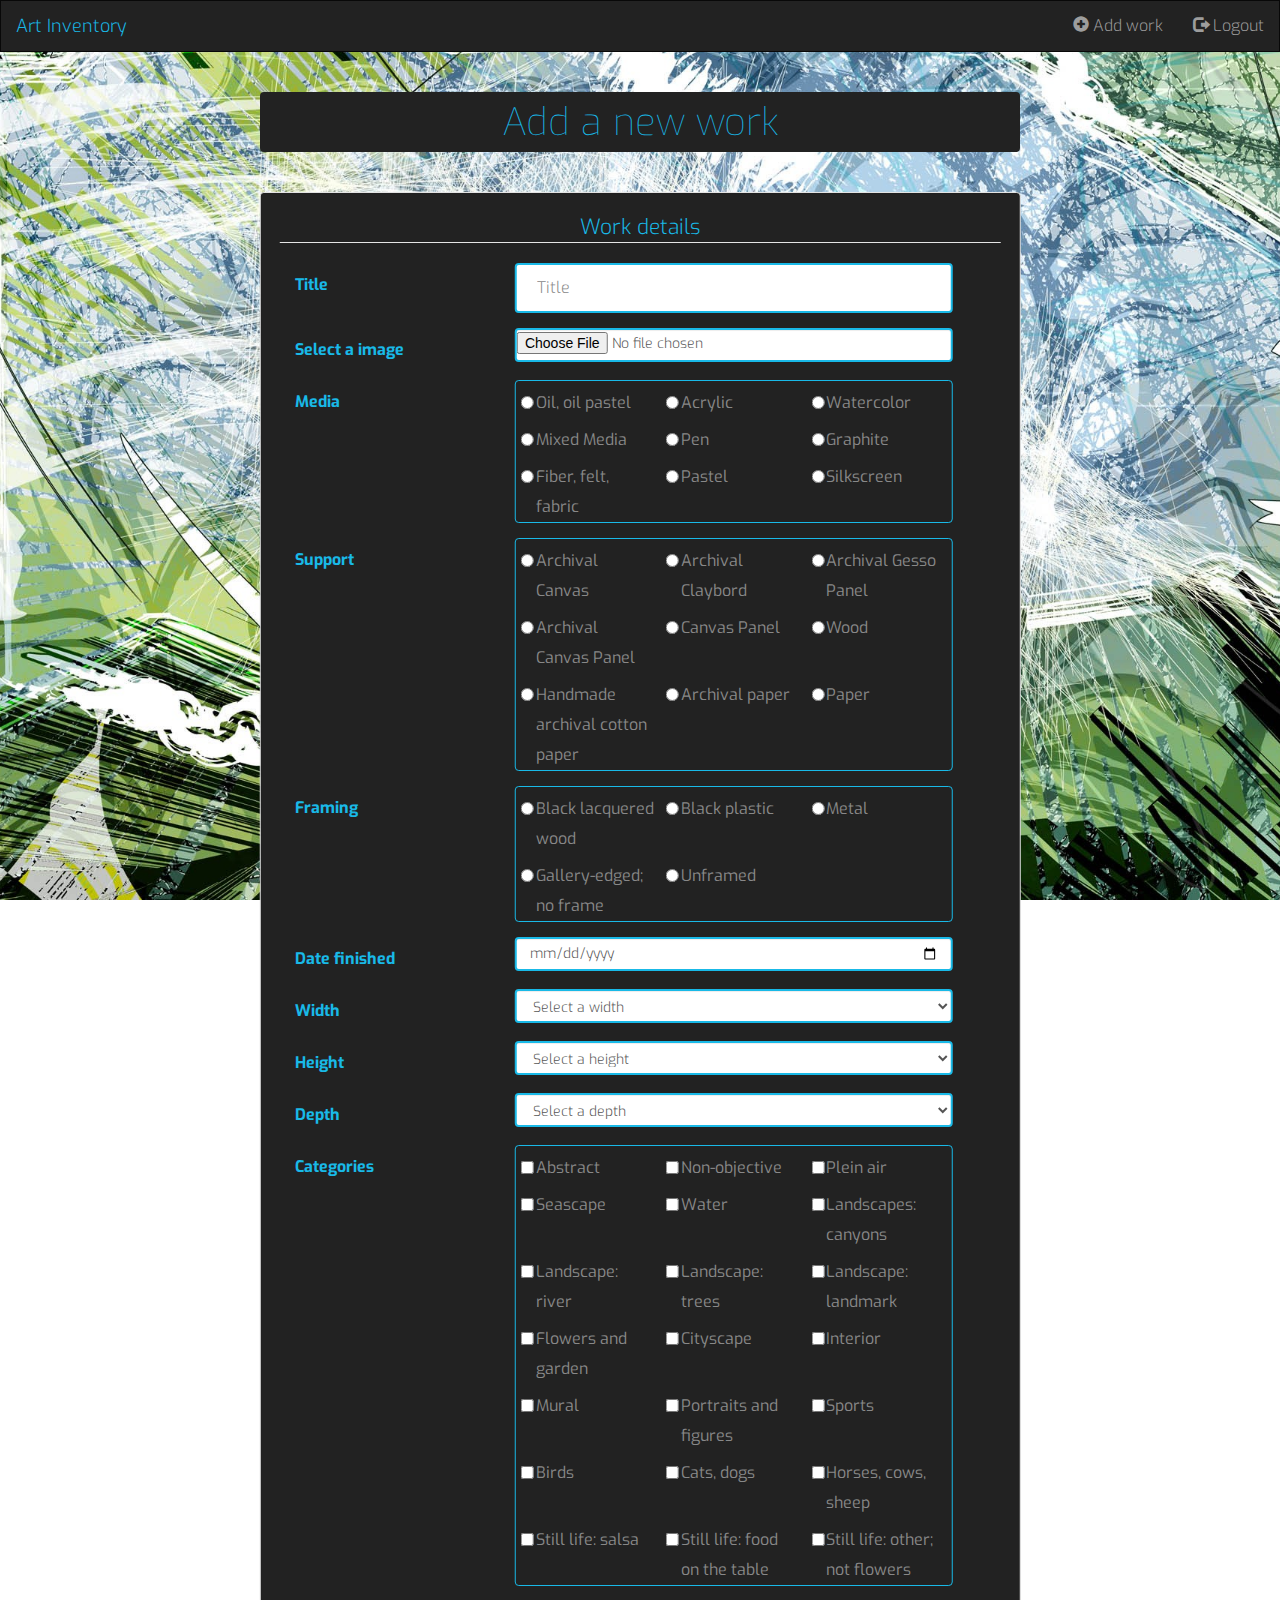
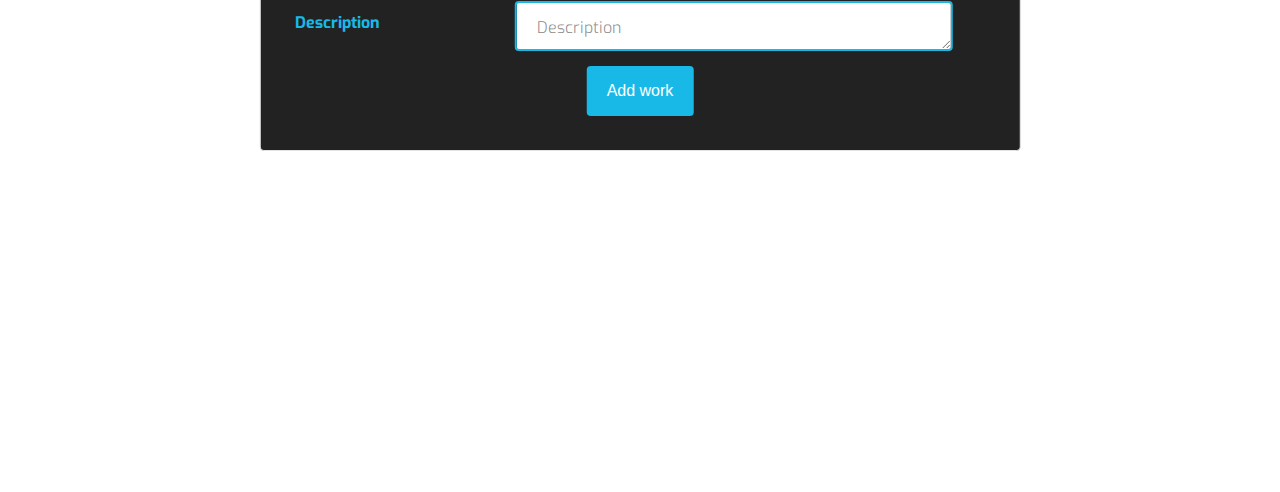
==== commit c6920d45: "Initial login form validation" ====
--- a/addWork.html
+++ b/addWork.html
@@ -64,23 +64,35 @@
                     </div>
                     
                     <div class="row">
-                        <form class="well form-horizontal col-sm-5" action=" " method="post"  id="add_work_form">
+                        <form enctype='multipart/form-data' class="well form-horizontal col-sm-5" action="addWorkHandler.php" method="post"  id="add_work_form">
+                            
                             <fieldset>
-
-                                <!-- Form Name -->
                                 <legend class='blue'>Work details</legend>
-
-                                <!-- Text input-->
+                            </fieldset>
+
+                            <fieldset>
                                 <div class="form-group">
                                     <label class="col-md-4 control-label blue">Title</label>
                                     <div class="col-md-4 inputGroupContainer groupContainer">
                                         <div class="input-group">
-                                            <input  name="title" placeholder="Title" class="form-control"  type="text">
-                                        </div>
-                                    </div>
-                                </div>
-
-                                <!-- radio checks -->
+                                            <input  name="title" placeholder="Title" class="form-control"  type="text" required>
+                                        </div>
+                                    </div>
+                                </div>
+                            </fieldset>
+
+                            <fieldset>
+                                <div class="form-group">
+                                    <label class="col-md-4 control-label blue">Select a image</label>
+                                    <div class="col-md-4 inputGroupContainer groupContainer">
+                                        <div class="input-group">
+                                            <input class='form-control' id='imageUploader' type='file' name="imageUploader" accept='image/*' required>
+                                        </div>
+                                    </div>
+                                </div>
+                            </fieldset>
+
+                            <fieldset id='media'>
                                 <div class="form-group">
                                     <label class="col-md-4 control-label blue">Media</label>
                                     <div class="col-md-4 groupContainer">
@@ -89,19 +101,19 @@
                                                 <tr>
                                                     <td>
                                                         <div class="radio">
-                                                            <input type="radio" name="hosting" value="no" id='media1'/>
+                                                            <input type="radio" name="media" value="Oil, oil pastel" id='media1' required/>
                                                             <label for='media1'> Oil, oil pastel</label>
                                                         </div>
                                                     </td>
                                                     <td>
                                                         <div class="radio">
-                                                            <input type="radio" name="hosting" value="no" id='media2'/>
+                                                            <input type="radio" name="media" value="Acrylic" id='media2'/>
                                                             <label for='media2'> Acrylic</label>
                                                         </div>
                                                     </td>
                                                     <td>
                                                         <div class="radio">
-                                                            <input type="radio" name="hosting" value="no" id='media3'/>
+                                                            <input type="radio" name="media" value="Watercolor" id='media3'/>
                                                             <label for='media3'> Watercolor</label>
                                                         </div>
                                                     </td>
@@ -109,19 +121,19 @@
                                                 <tr>
                                                     <td>
                                                         <div class="radio">
-                                                            <input type="radio" name="hosting" value="no" id='media4'/>
+                                                            <input type="radio" name="media" value="Mixed Media" id='media4'/>
                                                             <label for='media4'> Mixed Media</label>
                                                         </div>
                                                     </td>
                                                     <td>
                                                         <div class="radio">
-                                                            <input type="radio" name="hosting" value="no" id='media5'/>
+                                                            <input type="radio" name="media" value="Pen" id='media5'/>
                                                             <label for='media5'> Pen</label>
                                                         </div>
                                                     </td>
                                                     <td>
                                                         <div class="radio">
-                                                            <input type="radio" name="hosting" value="no" id='media6'/>
+                                                            <input type="radio" name="media" value="Graphite" id='media6'/>
                                                             <label for='media6'> Graphite</label>
                                                         </div>
                                                     </td>
@@ -129,19 +141,19 @@
                                                 <tr>
                                                     <td>
                                                         <div class="radio">
-                                                            <input type="radio" name="hosting" value="no" id='media7'/>
+                                                            <input type="radio" name="media" value="Fiber, felt, fabric" id='media7'/>
                                                             <label for='media7'> Fiber, felt, fabric</label>
                                                         </div>
                                                     </td>
                                                     <td>
                                                         <div class="radio">
-                                                            <input type="radio" name="hosting" value="no" id='media8'/>
+                                                            <input type="radio" name="media" value="Pastel" id='media8'/>
                                                             <label for='media8'> Pastel</label>
                                                         </div>
                                                     </td>
                                                     <td>
                                                         <div class="radio">
-                                                            <input type="radio" name="hosting" value="no" id='media9'/>
+                                                            <input type="radio" name="media" value="Silkscreen" id='media9'/>
                                                             <label for='media9'> Silkscreen</label>
                                                         </div>
                                                     </td>
@@ -150,8 +162,9 @@
                                         </table>
                                     </div>
                                 </div>
-
-                                <!-- radio checks -->
+                            </fieldset>
+
+                            <fieldset id='support-group'>
                                 <div class="form-group">
                                     <label class="col-md-4 control-label blue">Support</label>
                                     <div class="col-md-4 groupContainer">
@@ -160,19 +173,19 @@
                                                 <tr>
                                                     <td>
                                                         <div class="radio">
-                                                            <input type="radio" name="hosting" value="no" id='support1'/>
+                                                            <input type="radio" name="support-group" value="Archival Canvas" id='support1' required/>
                                                             <label for='support1'> Archival Canvas</label>
                                                         </div>
                                                     </td>
                                                     <td>
                                                         <div class="radio">
-                                                            <input type="radio" name="hosting" value="no" id='support2'/>
+                                                            <input type="radio" name="support-group" value="Archival Claybord" id='support2'/>
                                                             <label for='support2'> Archival Claybord</label>
                                                         </div>
                                                     </td>
                                                     <td>
                                                         <div class="radio">
-                                                            <input type="radio" name="hosting" value="no" id='support3'/>
+                                                            <input type="radio" name="support-group" value="Archival Gesso Panel" id='support3'/>
                                                             <label for='support3'> Archival Gesso Panel</label>
                                                         </div>
                                                     </td>
@@ -180,19 +193,19 @@
                                                 <tr>
                                                     <td>
                                                         <div class="radio">
-                                                            <input type="radio" name="hosting" value="no" id='support4'/>
+                                                            <input type="radio" name="support-group" value="Archival Canvas Panel" id='support4'/>
                                                             <label for='support4'> Archival Canvas Panel</label>
                                                         </div>
                                                     </td>
                                                     <td>
                                                         <div class="radio">
-                                                            <input type="radio" name="hosting" value="no" id='support5'/>
+                                                            <input type="radio" name="support-group" value="Canvas Panel" id='support5'/>
                                                             <label for='support5'> Canvas Panel</label>
                                                         </div>
                                                     </td>
                                                     <td>
                                                         <div class="radio">
-                                                            <input type="radio" name="hosting" value="no" id='support6'/>
+                                                            <input type="radio" name="support-group" value="Wood" id='support6'/>
                                                             <label for='support6'> Wood</label>
                                                         </div>
                                                     </td>
@@ -200,19 +213,19 @@
                                                 <tr>
                                                     <td>
                                                         <div class="radio">
-                                                            <input type="radio" name="hosting" value="no" id='support7'/>
+                                                            <input type="radio" name="support-group" value="Handmade archival cotton paper" id='support7'/>
                                                             <label for='support7'> Handmade archival cotton paper</label>
                                                         </div>
                                                     </td>
                                                     <td>
                                                         <div class="radio">
-                                                            <input type="radio" name="hosting" value="no" id='support8'/>
+                                                            <input type="radio" name="support-group" value="Archival paper" id='support8'/>
                                                             <label for='support8'> Archival paper</label>
                                                         </div>
                                                     </td>
                                                     <td>
                                                         <div class="radio">
-                                                            <input type="radio" name="hosting" value="no" id='support9'/>
+                                                            <input type="radio" name="support-group" value="Paper" id='support9'/>
                                                             <label for='support9'> Paper</label>
                                                         </div>
                                                     </td>
@@ -221,8 +234,9 @@
                                         </table>
                                     </div>
                                 </div>
-
-                                <!-- radio checks -->
+                            </fieldset>
+
+                            <fieldset id='framing-group'>
                                 <div class="form-group">
                                     <label class="col-md-4 control-label blue">Framing</label>
                                     <div class="col-md-4 groupContainer">
@@ -231,19 +245,19 @@
                                                 <tr>
                                                     <td>
                                                         <div class="radio">
-                                                            <input type="radio" name="hosting" value="no" id='framing1'/>
+                                                            <input type="radio" name="framing-group" value="Black lacquered wood" id='framing1' required/>
                                                             <label for='framing1'> Black lacquered wood</label>
                                                         </div>
                                                     </td>
                                                     <td>
                                                         <div class="radio">
-                                                            <input type="radio" name="hosting" value="no" id='framing2'/>
+                                                            <input type="radio" name="framing-group" value="Black plastic" id='framing2'/>
                                                             <label for='framing2'> Black plastic</label>
                                                         </div>
                                                     </td>
                                                     <td>
                                                         <div class="radio">
-                                                            <input type="radio" name="hosting" value="no" id='framing3'/>
+                                                            <input type="radio" name="framing-group" value="Metal" id='framing3'/>
                                                             <label for='framing3'> Metal</label>
                                                         </div>
                                                     </td>
@@ -251,13 +265,13 @@
                                                 <tr>
                                                     <td>
                                                         <div class="radio">
-                                                            <input type="radio" name="hosting" value="no" id='framing4'/>
+                                                            <input type="radio" name="framing-group" value="Gallery-edged; no frame" id='framing4'/>
                                                             <label for='framing4'> Gallery-edged; no frame</label>
                                                         </div>
                                                     </td>
                                                     <td>
                                                         <div class="radio">
-                                                            <input type="radio" name="hosting" value="no" id='framing5'/>
+                                                            <input type="radio" name="framing-group" value="Unframed" id='framing5'/>
                                                             <label for='framing5'> Unframed</label>
                                                         </div>
                                                     </td>
@@ -266,100 +280,105 @@
                                         </table>
                                     </div>
                                 </div>
-
-                                <!-- Date -->
+                            </fieldset>
+
+                            <fieldset>
                                 <div class="form-group">
                                     <label class="col-md-4 control-label blue">Date finished</label>  
                                     <div class="col-md-4 inputGroupContainer groupContainer">
                                         <div class="input-group">
-                                            <input name="date" placeholder="Date" class="form-control"  type="date">
-                                        </div>
-                                    </div>
-                                </div>
-
-                                <!-- Select Basic -->
+                                            <input name="date" placeholder="Date" class="form-control"  type="date" required>
+                                        </div>
+                                    </div>
+                                </div>
+                            </fieldset>
+
+                            <fieldset id='width-group'>
                                 <div class="form-group"> 
                                     <label class="col-md-4 control-label blue">Width</label>
                                     <div class="col-md-4 selectContainer groupContainer">
                                         <div class="input-group">
-                                            <select name="state" class="form-control selectpicker" >
-                                                <option value=" " >Select a width</option>
-                                                <option>4</option>
-                                                <option>5</option>
-                                                <option>6</option>
-                                                <option>7</option>
-                                                <option>8</option>
-                                                <option>9</option>
-                                                <option>10</option>
-                                                <option>11</option>
-                                                <option>12</option>
-                                                <option>14</option>
-                                                <option>16</option>
-                                                <option>18</option>
-                                                <option>20</option>
-                                                <option>22</option>
-                                                <option>24</option>
-                                                <option>32</option>
-                                                <option>36</option>
-                                                <option>48</option>
-                                                <option>Other</option>
+                                            <select name="width-group" class="form-control selectpicker" required>
+                                                <option value="" disabled selected>Select a width</option>
+                                                <option value="4">4</option>
+                                                <option value="5">5</option>
+                                                <option value="6">6</option>
+                                                <option value="7">7</option>
+                                                <option value="8">8</option>
+                                                <option value="9">9</option>
+                                                <option value="10">10</option>
+                                                <option value="11">11</option>
+                                                <option value="12">12</option>
+                                                <option value="14">14</option>
+                                                <option value="16">16</option>
+                                                <option value="18">18</option>
+                                                <option value="20">20</option>
+                                                <option value="22">22</option>
+                                                <option value="24">24</option>
+                                                <option value="32">32</option>
+                                                <option value="36">36</option>
+                                                <option value="48">48</option>
+                                                <option value="Other">Other</option>
                                             </select>
                                         </div>
                                     </div>
                                 </div>
-
-                                <!-- Select Basic -->
+                            </fieldset>
+
+                            <fieldset id='height-group'>                                
                                 <div class="form-group"> 
                                     <label class="col-md-4 control-label blue">Height</label>
                                     <div class="col-md-4 selectContainer groupContainer">
                                         <div class="input-group">
-                                            <select name="state" class="form-control selectpicker" >
-                                                <option value=" " >Select a height</option>
-                                                <option>4</option>
-                                                <option>5</option>
-                                                <option>6</option>
-                                                <option>7</option>
-                                                <option>8</option>
-                                                <option>9</option>
-                                                <option>10</option>
-                                                <option>11</option>
-                                                <option>12</option>
-                                                <option>14</option>
-                                                <option>16</option>
-                                                <option>18</option>
-                                                <option>20</option>
-                                                <option>22</option>
-                                                <option>24</option>
-                                                <option>32</option>
-                                                <option>36</option>
-                                                <option>48</option>
-                                                <option>Other</option>
+                                            <select name="height-group" class="form-control selectpicker" required>
+                                                <option value="" disabled selected>Select a height</option>
+                                                <option value="4">4</option>
+                                                <option value="5">5</option>
+                                                <option value="6">6</option>
+                                                <option value="7">7</option>
+                                                <option value="8">8</option>
+                                                <option value="9">9</option>
+                                                <option value="10">10</option>
+                                                <option value="11">11</option>
+                                                <option value="12">12</option>
+                                                <option value="14">14</option>
+                                                <option value="16">16</option>
+                                                <option value="18">18</option>
+                                                <option value="20">20</option>
+                                                <option value="22">22</option>
+                                                <option value="24">24</option>
+                                                <option value="32">32</option>
+                                                <option value="36">36</option>
+                                                <option value="48">48</option>
+                                                <option value="Other">Other</option>
                                             </select>
                                         </div>
                                     </div>
                                 </div>
-
-                                <!-- Select Basic -->
+                            </fieldset>
+
+                            <fieldset id='depth-group'>                                
                                 <div class="form-group"> 
                                     <label class="col-md-4 control-label blue">Depth</label>
                                     <div class="col-md-4 selectContainer groupContainer">
                                         <div class="input-group">
-                                            <select name="state" class="form-control selectpicker" >
-                                                <option value=" " >Select a depth</option>
-                                                <option>0.1</option>
-                                                <option>0.25</option>
-                                                <option>0.5</option>
-                                                <option>0.75</option>
-                                                <option>1.0</option>
-                                                <option>1.5</option>
-                                                <option>2</option>
-                                                <option>Other</option>
+                                            <select name="depth-group" class="form-control selectpicker" required>
+                                                <option value="" disabled selected>Select a depth</option>
+                                                <option value="0.1">0.1</option>
+                                                <option value="0.25">0.25</option>
+                                                <option value="0.5">0.5</option>
+                                                <option value="0.75">0.75</option>
+                                                <option value="1.0">1.0</option>
+                                                <option value="1.5">1.5</option>
+                                                <option value="2">2</option>
+                                                <option value="Other">Other</option>
                                             </select>
                                         </div>
                                     </div>
                                 </div>
-
-                                <!-- Check boxes -->
+                            </fieldset>
+
+                            <fieldset id='categories-group'>                                
                                 <div class="form-group">
                                     <label class="col-md-4 control-label blue">Categories</label>
                                     <div class="col-md-4 groupContainer">
@@ -368,19 +387,19 @@
                                                 <tr>
                                                     <td>
                                                         <div class="checkbox">
-                                                            <input type="checkbox" name="hosting" value="no" id='categories1' />
+                                                            <input type="checkbox" name="categories-group" value="Abstract" id='categories1' />
                                                             <label for='categories1'> Abstract</label>
                                                         </div>
                                                     </td>
                                                     <td>
                                                         <div class="checkbox">
-                                                            <input type="checkbox" name="hosting" value="no" id='categories2' />
+                                                            <input type="checkbox" name="categories-group" value="Non-objective" id='categories2' />
                                                             <label for='categories2'> Non-objective</label>
                                                         </div>
                                                     </td>
                                                     <td>
                                                         <div class="checkbox">
-                                                            <input type="checkbox" name="hosting" value="no" id='categories3' />
+                                                            <input type="checkbox" name="categories-group" value="Plein air" id='categories3' />
                                                             <label for='categories3'> Plein air</label>
                                                         </div>
                                                     </td>
@@ -388,19 +407,19 @@
                                                 <tr>
                                                     <td>
                                                         <div class="checkbox">
-                                                            <input type="checkbox" name="hosting" value="no" id='categories4' />
+                                                            <input type="checkbox" name="categories-group" value="Seascape" id='categories4' />
                                                             <label for='categories4'> Seascape</label>
                                                         </div>
                                                     </td>
                                                     <td>
                                                         <div class="checkbox">
-                                                            <input type="checkbox" name="hosting" value="no" id='categories5' />
+                                                            <input type="checkbox" name="categories-group" value="Water" id='categories5' />
                                                             <label for='categories5'> Water</label>
                                                         </div>
                                                     </td>
                                                     <td>
                                                         <div class="checkbox">
-                                                            <input type="checkbox" name="hosting" value="no" id='categories6' />
+                                                            <input type="checkbox" name="categories-group" value="Landscapes: canyons" id='categories6' />
                                                             <label for='categories6'> Landscapes: canyons</label>
                                                         </div>
                                                     </td>
@@ -408,19 +427,19 @@
                                                 <tr>
                                                     <td>
                                                         <div class="checkbox">
-                                                            <input type="checkbox" name="hosting" value="no" id='categories7' />
+                                                            <input type="checkbox" name="categories-group" value="Landscape: river" id='categories7' />
                                                             <label for='categories7'> Landscape: river</label>
                                                         </div>
                                                     </td>
                                                     <td>
                                                         <div class="checkbox">
-                                                            <input type="checkbox" name="hosting" value="no" id='categories8' />
+                                                            <input type="checkbox" name="categories-group" value="Landscape: trees" id='categories8' />
                                                             <label for='categories8'> Landscape: trees</label>
                                                         </div>
                                                     </td>
                                                     <td>
                                                         <div class="checkbox">
-                                                            <input type="checkbox" name="hosting" value="no" id='categories9' />
+                                                            <input type="checkbox" name="categories-group" value="Landscape: landmark" id='categories9' />
                                                             <label for='categories9'> Landscape: landmark</label>
                                                         </div>
                                                     </td>
@@ -428,19 +447,19 @@
                                                 <tr>
                                                     <td>
                                                         <div class="checkbox">
-                                                            <input type="checkbox" name="hosting" value="no" id='categories10' />
+                                                            <input type="checkbox" name="categories-group" value="Flowers and garden" id='categories10' />
                                                             <label for='categories10'> Flowers and garden</label>
                                                         </div>
                                                     </td>
                                                     <td>
                                                         <div class="checkbox">
-                                                            <input type="checkbox" name="hosting" value="no" id='categories11' />
+                                                            <input type="checkbox" name="categories-group" value="Cityscape" id='categories11' />
                                                             <label for='categories11'> Cityscape</label>
                                                         </div>
                                                     </td>
                                                     <td>
                                                         <div class="checkbox">
-                                                            <input type="checkbox" name="hosting" value="no" id='categories12' />
+                                                            <input type="checkbox" name="categories-group" value="Interior" id='categories12' />
                                                             <label for='categories12'> Interior</label>
                                                         </div>
                                                     </td>
@@ -448,19 +467,19 @@
                                                 <tr>
                                                     <td>
                                                         <div class="checkbox">
-                                                            <input type="checkbox" name="hosting" value="no" id='categories13' />
+                                                            <input type="checkbox" name="categories-group" value="Mural" id='categories13' />
                                                             <label for='categories13'> Mural</label>
                                                         </div>
                                                     </td>
                                                     <td>
                                                         <div class="checkbox">
-                                                            <input type="checkbox" name="hosting" value="no" id='categories14' />
+                                                            <input type="checkbox" name="categories-group" value="Portraits and figures" id='categories14' />
                                                             <label for='categories14'> Portraits and figures</label>
                                                         </div>
                                                     </td>
                                                     <td>
                                                         <div class="checkbox">
-                                                            <input type="checkbox" name="hosting" value="no" id='categories15' />
+                                                            <input type="checkbox" name="categories-group" value="Sports" id='categories15' />
                                                             <label for='categories15'> Sports</label>
                                                         </div>
                                                     </td>
@@ -468,19 +487,19 @@
                                                 <tr>
                                                     <td>
                                                         <div class="checkbox">
-                                                            <input type="checkbox" name="hosting" value="no" id='categories16' />
+                                                            <input type="checkbox" name="categories-group" value="Birds" id='categories16' />
                                                             <label for='categories16'> Birds</label>
                                                         </div>
                                                     </td>
                                                     <td>
                                                         <div class="checkbox">
-                                                            <input type="checkbox" name="hosting" value="no" id='categories17' />
+                                                            <input type="checkbox" name="categories-group" value="Cats, dogs" id='categories17' />
                                                             <label for='categories17'> Cats, dogs</label>
                                                         </div>
                                                     </td>
                                                     <td>
                                                         <div class="checkbox">
-                                                            <input type="checkbox" name="hosting" value="no" id='categories18' />
+                                                            <input type="checkbox" name="categories-group" value="Horses, cows, sheep" id='categories18' />
                                                             <label for='categories18'> Horses, cows, sheep</label>
                                                         </div>
                                                     </td>
@@ -488,19 +507,19 @@
                                                 <tr>
                                                     <td>
                                                         <div class="checkbox">
-                                                            <input type="checkbox" name="hosting" value="no" id='categories19' />
+                                                            <input type="checkbox" name="categories-group" value="Still life: salsa" id='categories19' />
                                                             <label for='categories19'> Still life: salsa</label>
                                                         </div>
                                                     </td>
                                                     <td>
                                                         <div class="checkbox">
-                                                            <input type="checkbox" name="hosting" value="no" id='categories20' />
+                                                            <input type="checkbox" name="categories-group" value="Still life: food on the table" id='categories20' />
                                                             <label for='categories20'> Still life: food on the table</label>
                                                         </div>
                                                     </td>
                                                     <td>
                                                         <div class="checkbox">
-                                                            <input type="checkbox" name="hosting" value="no" id='categories21' />
+                                                            <input type="checkbox" name="categories-group" value="Still life: other; not flowers" id='categories21' />
                                                             <label for='categories21'> Still life: other; not flowers</label>
                                                         </div>
                                                     </td>
@@ -509,26 +528,28 @@
                                         </table>
                                     </div>
                                 </div>
-
-                                <!-- Text area -->
+                            </fieldset>
+
+                            <fieldset id='description-group'>
                                 <div class="form-group">
                                     <label class="col-md-4 control-label blue">Description</label>
                                     <div class="col-md-4 inputGroupContainer groupContainer">
                                         <div class="input-group">
-                                            <textarea class="form-control" name="comment" placeholder="Description"></textarea>
-                                        </div>
-                                    </div>
-                                </div>
-
-                                <!-- Button -->
+                                            <textarea class="form-control" name="description" placeholder="Description" required></textarea>
+                                        </div>
+                                    </div>
+                                </div>
+                            </fieldset>
+
+
+                            <fieldset>
                                 <div class="form-group">
                                     <label class="col-md-4 control-label"></label>
                                     <div class="col-md-4">
-                                        <button type="submit" class="btn btn-warning" >Send </button>
-                                    </div>
-                                </div>
-
-                            </fieldset>
+                                        <button type="submit" class="btn btn-warning" name='addWork-submit-btn' id='addWork-submit-btn'>Add work</button>
+                                    </div>
+                                </div>
+                            </fieldset>                            
                         </form>
                     </div>
                 </div>
@@ -554,6 +575,15 @@
         <script src="assets/bootstrap/js/bootstrap.min.js"></script>
         <script src="assets/js/jquery.backstretch.min.js"></script>
         <script src="assets/js/scripts.js"></script>
+        <script type="text/javascript">
+            //  $('#addWork-submit-btn').on('submit', function() {
+            //     alert('gg');
+            // });
+            // $('#addWork-submit-btn').click(function(){
+            //     alert('in func');
+            // });
+
+        </script>
         
         <!--[if lt IE 10]>
             <script src="assets/js/placeholder.js"></script>
--- a/assets/css/add-work.css
+++ b/assets/css/add-work.css
@@ -86,4 +86,8 @@
 
 #add_work_form .input-group {
 	width: 100%;
+}
+
+#add_work_form input[type=file] {
+	padding: 2px 0 0 0;
 }